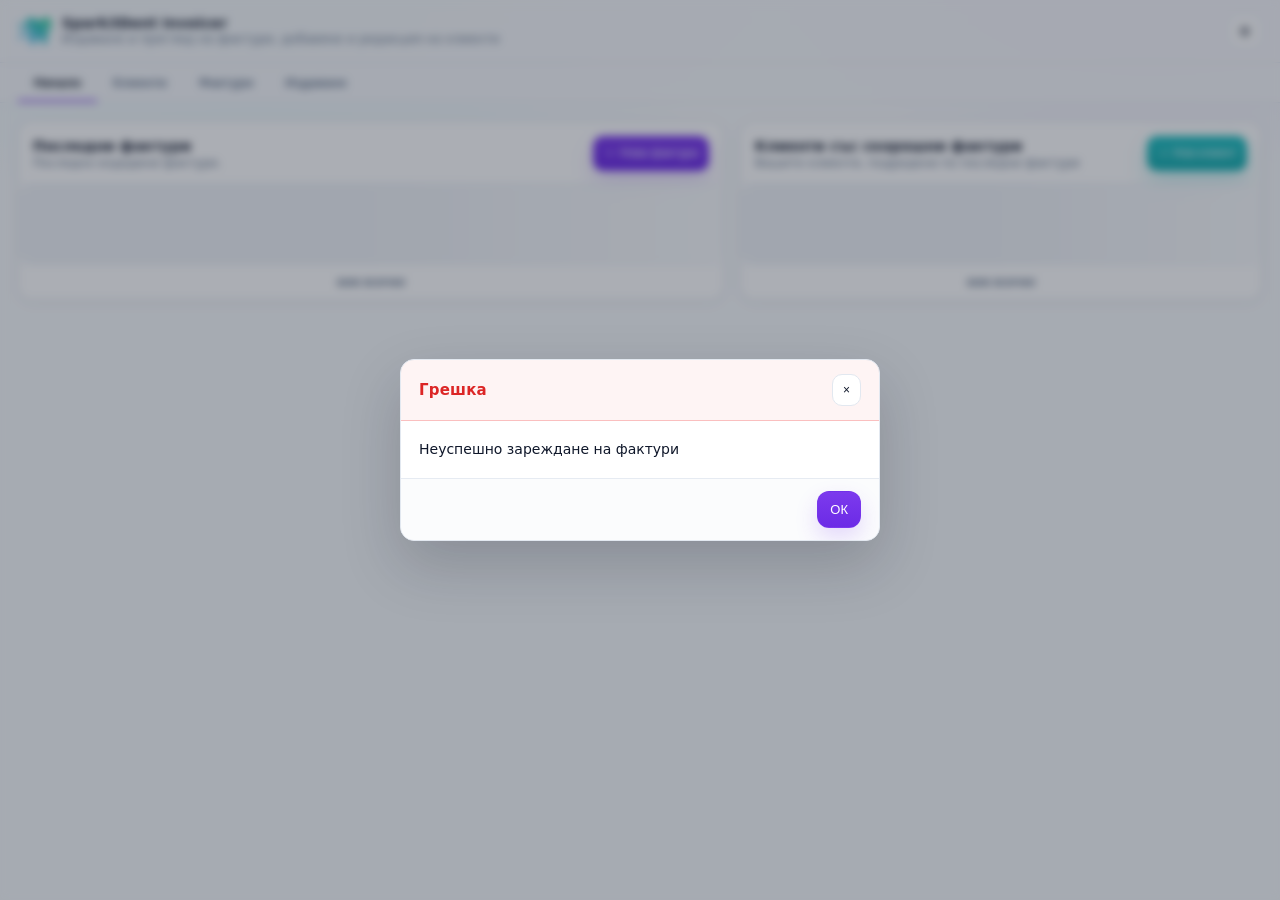
==== Web/wwwroot/index.html @ e46b8559 "Integrate order scheduler slices 1 and 2 Add real /orders scheduler list/create flow with read-only " ====
<!doctype html>
<html lang="bg">
<head>
  <meta charset="utf-8" />
  <meta name="viewport" content="width=device-width,initial-scale=1" />
  <link rel="icon" type="image/png" href="images/logo.png" />
  <title>Spark3Dent Invoicer</title>
  <style>
    :root{
      --a1:#22c1c3; /* teal */
      --a2:#7c3aed; /* violet */
      --a3:#f97316; /* orange */
      --a4:#10b981; /* green */

      --bg:#f8fafc;
      --panel:#ffffff;
      --text:#0f172a;
      --muted:#475569;
      --muted2:#64748b;
      --border:#e2e8f0;
      --shadow: 0 8px 30px rgba(15,23,42,.08);
      --shadow2: 0 2px 12px rgba(15,23,42,.06);
      --radius: 14px;
      --radius2: 12px;

      --focus: 0 0 0 4px rgba(124,58,237,.18);
      --mono: ui-monospace, SFMono-Regular, Menlo, Monaco, Consolas, "Liberation Mono", "Courier New", monospace;
      --sans: ui-sans-serif, system-ui, -apple-system, Segoe UI, Roboto, Helvetica, Arial, "Apple Color Emoji","Segoe UI Emoji";
    }

    *{ box-sizing:border-box; }
    html,body{ height:100%; }
    body{
      margin:0;
      font-family: var(--sans);
      color:var(--text);
      background: radial-gradient(1200px 600px at 20% -10%, rgba(34,193,195,.10), transparent 50%),
                  radial-gradient(900px 600px at 90% -10%, rgba(124,58,237,.10), transparent 45%),
                  var(--bg);
      background-attachment: fixed;
      background-repeat: no-repeat;
    }

    /* Layout */
    .app{
      min-height:100vh;
      display:flex;
      flex-direction:column;
    }

    .app-header{
      position: sticky;
      top: 0;
      z-index: 10;
      backdrop-filter: blur(10px);
      background: rgba(248,250,252,.85);
    }
    .topbar{
      border-bottom: 1px solid rgba(226,232,240,.8);
    }

    .topbar-inner{
      max-width: 1280px;
      margin: 0 auto;
      padding: 14px 18px;
      display:flex;
      align-items:center;
      gap:12px;
    }

    .brand{
      display:flex;
	  flex:auto;
      align-items:center;
      gap:10px;
      min-width: 220px;
      cursor: pointer;
    }
    .logo{
      width:34px;height:34px;
      border-radius: 10px;
      object-fit: contain;
    }
    .brand h1{
      margin:0;
      font-size: 14px;
      line-height: 1.2;
      letter-spacing: .2px;
    }
    .sub{
      display:block;
      font-size:12px;
      color: var(--muted2);
      font-weight: 500;
    }

    .search{
      flex:2;
      display:flex;
      align-items:center;
      gap:10px;
      padding: 10px 12px;
      border:1px solid var(--border);
      border-radius: 12px;
      background: rgba(255,255,255,.75);
      box-shadow: 0 1px 0 rgba(15,23,42,.02);
    }
    .search input{
      border:none;
      outline:none;
      flex:1;
      font-size:14px;
      background: transparent;
      color: var(--text);
    }
    .kbd{
      font-family: var(--mono);
      font-size: 11px;
      color: var(--muted);
      padding: 3px 6px;
      border:1px solid var(--border);
      border-bottom-color: rgba(226,232,240,.7);
      border-radius: 8px;
      background: white;
    }

    .actions{
      display:flex;
      gap:10px;
    }

    .container{
      max-width: 1280px;
      margin:0 auto;
      padding: 18px;
      width:100%;
    }

    /* Cards & sections */
    .grid-2{
      display:grid;
      grid-template-columns: 1.15fr .85fr;
      gap: 16px;
      align-items:start;
    }

    .card{
      background: var(--panel);
      border: 1px solid rgba(226,232,240,.85);
      border-radius: var(--radius);
      box-shadow: var(--shadow2);
      overflow:hidden;
    }

    .card-head{
      padding: 14px 14px 12px 14px;
      border-bottom: 1px solid rgba(226,232,240,.8);
      display:flex;
      align-items:center;
      justify-content:space-between;
      gap:10px;
    }

    .card-head .title{
      display:flex;
      flex-direction:column;
      gap:2px;
    }
    .card-head h2{
      margin:0;
      font-size: 14px;
      letter-spacing:.2px;
    }
    .card-head .hint{
      font-size: 12px;
      color: var(--muted2);
    }

    .card-body{ padding: 0; }
    .data-table{ border-collapse: collapse; }
    .data-table th, .data-table td{ padding: 6px 10px; text-align: left; border-bottom: 1px solid var(--border); }
    .data-table th{ font-weight: 600; color: var(--muted); font-size: 11px; text-transform: uppercase; letter-spacing: .06em; }
    .data-table .num{ text-align: right; }

    /* Buttons */
    .btn{
      display:inline-flex;
      align-items:center;
      justify-content:center;
      gap:8px;
      border:1px solid var(--border);
      background:white;
      color:var(--text);
      padding: 10px 12px;
      font-size: 13px;
      border-radius: 12px;
      cursor:pointer;
      user-select:none;
      transition: transform .06s ease, box-shadow .15s ease, background .15s ease, border-color .15s ease;
    }
    .btn:hover{ background: rgba(248,250,252,.9); }
    .btn:active{ transform: translateY(1px); }
    .btn:focus{ outline:none; box-shadow: var(--focus); border-color: rgba(124,58,237,.35); }

    .btn.primary{
      border-color: rgba(124,58,237,.35);
      background: linear-gradient(180deg, rgba(124,58,237,1), rgba(108,43,230,1));
      color:white;
      box-shadow: 0 10px 22px rgba(124,58,237,.18);
    }
    .btn.primary:hover{
      background: linear-gradient(180deg, rgba(124,58,237,.95), rgba(108,43,230,.95));
    }
    .btn.primary-teal{
      border-color: rgba(34,193,195,.35);
      background: linear-gradient(180deg, #22c1c3, #1aacae);
      color:white;
      box-shadow: 0 10px 22px rgba(34,193,195,.25);
    }
    .btn.primary-teal:hover{
      background: linear-gradient(180deg, rgba(34,193,195,.95), rgba(26,172,174,.95));
    }
    .btn.small{
      padding: 8px 10px;
      font-size: 12px;
      border-radius: 10px;
    }
    .btn.icon{
      width: 34px; height: 34px; padding:0;
      border-radius: 12px;
    }
    .btn.small.icon{
      width: 28px; height: 28px;
      border-radius: 10px;
    }

    .view-all-link{
      display:block;
      width:100%;
      padding:10px 14px;
      border:none;
      background:transparent;
      color:var(--muted2);
      font-size:12px;
      font-weight:600;
      cursor:pointer;
      text-align:center;
      transition:color .15s ease;
    }
    .view-all-link:hover{
      color:var(--text);
    }

    /* Lists */
    .list{
      display:flex;
      flex-direction:column;
      gap: 0;
    }

    .row{
      position:relative;
      display:grid;
      grid-template-columns: 70px 140px 1fr 72px minmax(90px, auto);
      gap: 12px;
      padding: 12px 14px;
      border:none;
      border-bottom: 1px solid rgba(226,232,240,.7);
      border-radius: 0;
      background: transparent;
      cursor: pointer;
      transition: background .15s ease;
    }
    .row:last-child{
      border-bottom: none;
    }
    .row:hover{
      background: rgba(248,250,252,.6);
    }
    .row.selected{
      background: rgba(124,58,237,.06);
    }

    .row-status{
      display:flex;
      align-items:center;
    }
    .meta{
      display:flex;
      flex-direction:column;
      gap:4px;
      min-width:0;
    }
    .meta .invno{
      font-family: var(--mono);
      font-weight:700;
      font-size: 12px;
      letter-spacing: .3px;
    }
    .meta .date{
      font-size: 12px;
      color: var(--muted2);
    }

    .main{
      min-width:0;
    }
    .row-download{
      display:flex;
      align-items:center;
    }
    .main .primaryline{
      font-weight: 700;
      font-size: 13px;
      white-space:nowrap;
      overflow:hidden;
      text-overflow:ellipsis;
    }
    .main .secondaryline{
      font-size: 12px;
      color: var(--muted2);
      white-space:nowrap;
      overflow:hidden;
      text-overflow:ellipsis;
      margin-top:3px;
    }

    .right{
      display:flex;
      align-items:center;
      justify-content:flex-end;
      gap: 10px;
      white-space:nowrap;
    }
    .amount{
      font-weight: 800;
      letter-spacing:.2px;
      flex-shrink:0;
    }

    .chip{
      font-size: 11px;
      font-weight: 700;
      padding: 5px 8px;
      border-radius: 999px;
      border:1px solid rgba(226,232,240,.95);
      color: var(--muted);
      background: rgba(248,250,252,.8);
      white-space: nowrap;
    }
    .chip.ok{ border-color: rgba(16,185,129,.30); background: rgba(16,185,129,.10); color: rgba(6,95,70,1); }
    .chip.fix{ border-color: rgba(249,115,22,.35); background: rgba(249,115,22,.12); color: rgba(124,45,18,1); }

    .btn:disabled, .btn.primary:disabled,
    .btn.btn-loading{
      opacity: 0.5;
      cursor: not-allowed;
      transform: none;
      filter: grayscale(0.4);
    }
    .btn.primary:disabled, .btn.primary.btn-loading{
      background: linear-gradient(180deg, rgba(124,58,237,.6), rgba(108,43,230,.6)) !important;
    }
    .spinner{ display:inline-block; width:18px; height:18px; border:2px solid rgba(255,255,255,.4); border-top-color:white; border-radius:50%; animation: spin .7s linear infinite; }
    .spinner-dark{ border-color: rgba(15,23,42,.2); border-top-color: var(--a2); }
    @keyframes spin{ to{ transform: rotate(360deg); } }
    .loading-skeleton{ min-height: 80px; background: linear-gradient(90deg, rgba(226,232,240,.5) 25%, rgba(248,250,252,.8) 50%, rgba(226,232,240,.5) 75%); background-size: 200% 100%; animation: shimmer 1.2s ease-in-out infinite; border-radius: 12px; }
    @keyframes shimmer{ 0%{ background-position: 200% 0; } 100%{ background-position: -200% 0; } }

    .date-field-wrap{
      display: flex;
      align-items: stretch;
      gap: 8px;
    }
    .date-display-cell{
      position: relative;
      flex: 1;
      min-width: 0;
    }
    .date-display{
      padding: 11px 12px;
      border-radius: 12px;
      border: 1px solid var(--border);
      background: rgba(255,255,255,.95);
      font-size: 15px;
      color: var(--text);
      line-height: 1.5;
      cursor: pointer;
    }
    .date-display-placeholder{
      color: var(--muted2);
    }
    .date-input-overlay{
      position: absolute;
      inset: 0;
      opacity: 0;
      pointer-events: none;
      font-size: 16px;
    }
    .date-edit-btn{
      padding: 0 14px;
      border-radius: 12px;
      border: 1px solid var(--border);
      background: rgba(255,255,255,.95);
      font-size: 15px;
      cursor: pointer;
      transition: border-color .15s ease, box-shadow .15s ease;
    }
    .date-edit-btn:hover{
      border-color: rgba(124,58,237,.25);
    }
    .date-field-wrap.date-picker-disabled .date-display,
    .date-field-wrap.date-picker-disabled .date-edit-btn{
      pointer-events: none;
      opacity: 0.7;
    }

    /* Clients list */
    .client-item{
      display:flex;
      align-items:flex-start;
      justify-content:space-between;
      gap: 12px;
      padding: 12px 14px;
      border:none;
      border-bottom: 1px solid rgba(226,232,240,.7);
      border-radius: 0;
      background: transparent;
      transition: background .15s ease;
    }
    .client-item:last-child{
      border-bottom: none;
    }
    .client-item:hover{
      background: rgba(248,250,252,.6);
    }
    .client-item.highlight{
      animation: client-highlight 3s ease-out forwards;
    }
    @keyframes client-highlight{
      0%{ background: rgba(124,58,237,.25); box-shadow: inset 0 0 0 2px rgba(124,58,237,.5); }
      100%{ background: transparent; box-shadow: inset 0 0 0 0 transparent; }
    }
    .client-left{
      min-width:0;
    }
    .nick-row{
      display:flex;
      align-items:center;
      gap:6px;
    }
    .nick-row .nick{
      font-weight: 800;
      font-size: 13px;
      white-space:nowrap;
      overflow:hidden;
      text-overflow:ellipsis;
    }
    .btn-icon-small{
      padding:2px 6px;
      font-size:12px;
      min-width:0;
      flex-shrink:0;
      border:none;
    }
    .btn-icon-small.btn-icon-bordered{
      border:1px solid var(--border);
    }
    .client-left .detail{
      font-size:12px;
      color: var(--muted2);
      margin-top:3px;
      white-space:nowrap;
      overflow:hidden;
      text-overflow:ellipsis;
    }
    .client-right{
      display:flex;
      flex-direction:column;
      align-items:flex-end;
      gap:8px;
      white-space:nowrap;
    }
    .client-right .last{
      font-size:12px;
      color: var(--muted2);
    }
    .client-actions{
      display:flex;
      align-items:stretch;
      gap:8px;
    }
    .client-actions .btn.small.icon{
      width:32px;
      height:32px;
      padding:0;
      flex-shrink:0;
    }

    /* Editor */
    .hidden{ display:none !important; }

    .editor{
      display:grid;
      grid-template-columns: 420px 1fr;
      gap: 16px;
      align-items:start;
    }

    .panel{
      background: var(--panel);
      border:1px solid var(--border);
      border-radius: var(--radius);
      box-shadow: var(--shadow);
      overflow:hidden;
    }
    .panel-head{
      padding: 14px;
      border-bottom: 1px solid rgba(226,232,240,.8);
      display:flex;
      align-items:center;
      justify-content:space-between;
      gap: 10px;
    }
    .panel-head .mode{
      display:flex;
      flex-direction:column;
      gap:2px;
    }
    .panel-head .mode .big{
      font-size: 14px;
      font-weight: 900;
      letter-spacing: .2px;
    }
    .panel-head .mode .small{
      font-size: 12px;
      color: var(--muted2);
    }

    .legacy-banner{
      margin: 14px 14px 12px;
      padding: 10px 14px;
      border-radius: 10px;
      background: rgba(100,116,139,.12);
      border: 1px solid rgba(100,116,139,.25);
      color: var(--muted);
      font-size: 13px;
      display: flex;
      align-items: center;
      gap: 10px;
    }
    .legacy-banner.hidden{ display: none; }
    .legacy-banner-icon{ font-size: 18px; opacity: .9; }

    .form{
      padding: 14px;
      display:flex;
      flex-direction:column;
      gap: 12px;
    }
    .field{
      display:flex;
      flex-direction:column;
      gap:6px;
    }
    label{
      font-size: 12px;
      color: var(--muted);
      font-weight: 700;
      letter-spacing: .2px;
    }
    .input{
      width:100%;
      padding: 11px 12px;
      border-radius: 12px;
      border:1px solid var(--border);
      background: rgba(255,255,255,.95);
      font-size: 14px;
      outline:none;
      transition: box-shadow .15s ease, border-color .15s ease;
    }
    .input:focus{
      box-shadow: var(--focus);
      border-color: rgba(124,58,237,.35);
    }
    .input.input-readonly{
      background: rgba(248,250,252,.9);
      color: var(--muted2);
      cursor: not-allowed;
    }
    .readonly{
      display:flex;
      gap:10px;
      align-items:center;
    }
    .readonly .pill{
      flex:1;
      padding: 11px 12px;
      border-radius: 12px;
      border:1px dashed rgba(226,232,240,1);
      background: rgba(248,250,252,.8);
      color: var(--text);
      font-size: 13px;
      white-space:nowrap;
      overflow:hidden;
      text-overflow:ellipsis;
      cursor: pointer;
      transition: border-color .15s ease, background .15s ease;
    }
    .readonly .pill:hover{
      border-color: rgba(124,58,237,.3);
      background: rgba(124,58,237,.06);
    }

    .sticky-footer{
      position: sticky;
      bottom: 0;
      padding: 12px 14px;
      border-top: 1px solid rgba(226,232,240,.8);
      background: linear-gradient(180deg, rgba(255,255,255,.85), rgba(255,255,255,1));
      display:flex;
      gap: 10px;
      justify-content:space-between;
    }

    /* Preview */
    .preview-wrap{
      display:flex;
      flex-direction:column;
      gap: 10px;
      min-width:0;
    }

    .tabs{
      display:flex;
      gap:8px;
    }
    .tab{
      border:none;
      background: transparent;
      padding: 8px 10px;
      border-radius: 12px;
      font-weight: 800;
      font-size: 12px;
      color: var(--muted);
      cursor:pointer;
    }
    .tab.active{
      background: white;
      color: var(--text);
      box-shadow: 0 6px 16px rgba(15,23,42,.08);
      border: 1px solid rgba(226,232,240,.9);
    }

    .preview-panel{
      background: var(--panel);
      border:1px solid var(--border);
      border-radius: var(--radius);
      box-shadow: var(--shadow);
      overflow:hidden;
      min-height: 1123px; /* A4 height at 96dpi (297mm) */
      display:flex;
      flex-direction:column;
      min-width:0;
    }
    .preview-head{
      padding: 12px 14px;
      border-bottom: 1px solid rgba(226,232,240,.8);
      display:flex;
      justify-content:space-between;
      align-items:center;
      gap: 10px;
    }
    .preview-head .left{
      display:flex;
      flex-direction:column;
      gap:2px;
      min-width:0;
    }
    .preview-head .left .t{
      font-weight: 900;
      font-size: 13px;
    }
    .preview-head .left .s{
      font-size: 12px;
      color: var(--muted2);
      white-space:nowrap;
      overflow:hidden;
      text-overflow:ellipsis;
    }
    .preview-body{
      padding: 14px;
      overflow: auto;
      flex: 1;
      background: linear-gradient(180deg, rgba(248,250,252,.4), rgba(248,250,252,0));
    }
    .preview-panel.preview-scaled .preview-body{
      overflow: hidden;
    }

    #previewFrameWrapper{
      overflow: hidden;
      margin: 0 auto;
      position: relative;
    }
    #previewFrame{
      border: none;
      transform-origin: top left;
      position: absolute;
      top: 0;
      left: 0;
    }

    .muted{ color: var(--muted2); }

    .toast{
      position: fixed;
      left: 50%;
      bottom: 18px;
      transform: translateX(-50%);
      background: rgba(15,23,42,.92);
      color:white;
      padding: 10px 12px;
      border-radius: 14px;
      font-size: 13px;
      box-shadow: 0 18px 40px rgba(15,23,42,.25);
      opacity:0;
      pointer-events:none;
      transition: opacity .2s ease, transform .2s ease;
    }
    .toast.show{
      opacity:1;
      transform: translateX(-50%) translateY(-4px);
    }

    /* Modal overlay */
    .modal-overlay{
      position: fixed;
      inset: 0;
      z-index: 100;
      background: rgba(15,23,42,.35);
      backdrop-filter: blur(4px);
      display: flex;
      align-items: center;
      justify-content: center;
      padding: 20px;
      opacity: 0;
      pointer-events: none;
      transition: opacity .2s ease;
    }
    .modal-overlay.show{
      opacity: 1;
      pointer-events: auto;
    }
    .modal{
      background: var(--panel);
      border: 1px solid var(--border);
      border-radius: var(--radius);
      box-shadow: 0 24px 60px rgba(15,23,42,.2);
      max-width: 480px;
      width: 100%;
      max-height: 90vh;
      overflow: hidden;
      display: flex;
      flex-direction: column;
      transform: scale(.96);
      transition: transform .2s ease;
    }
    .modal-overlay.show .modal{
      transform: scale(1);
    }
    .modal-head{
      padding: 14px 18px;
      border-bottom: 1px solid rgba(226,232,240,.8);
      display: flex;
      align-items: center;
      justify-content: space-between;
      gap: 10px;
    }
    .modal-head h3{
      margin: 0;
      font-size: 15px;
      font-weight: 900;
      letter-spacing: .2px;
    }
    .modal-body{
      padding: 18px;
      overflow-y: auto;
      flex: 1;
    }
    .modal-footer{
      padding: 12px 18px;
      border-top: 1px solid rgba(226,232,240,.8);
      display: flex;
      gap: 10px;
      justify-content: flex-end;
      background: rgba(248,250,252,.5);
    }

    .modal-error .modal-head{ border-bottom-color: rgba(239,68,68,.3); background: rgba(239,68,68,.06); }
    .modal-error .modal-head h3{ color: #dc2626; }

    .loading-overlay{
      position: fixed;
      inset: 0;
      z-index: 200;
      background: rgba(15,23,42,.4);
      backdrop-filter: blur(6px);
      display: flex;
      flex-direction: column;
      align-items: center;
      justify-content: center;
      gap: 16px;
      opacity: 0;
      pointer-events: none;
      transition: opacity .2s ease;
    }
    .loading-overlay.show{
      opacity: 1;
      pointer-events: auto;
    }
    .loading-overlay .spinner-large{
      width: 48px;
      height: 48px;
      border: 3px solid rgba(255,255,255,.25);
      border-top-color: white;
      border-radius: 50%;
      animation: spin .8s linear infinite;
    }
    .loading-overlay .loading-text{
      color: white;
      font-size: 14px;
      font-weight: 700;
      text-shadow: 0 1px 2px rgba(0,0,0,.3);
    }

    .picker-item{
      display: flex;
      flex-direction: column;
      gap: 2px;
      padding: 12px 14px;
      border: 1px solid rgba(226,232,240,.9);
      border-radius: 12px;
      background: rgba(255,255,255,.9);
      cursor: pointer;
      transition: border-color .15s ease, box-shadow .15s ease, background .15s ease;
    }
    .picker-item:hover{
      border-color: rgba(124,58,237,.25);
      box-shadow: 0 6px 16px rgba(15,23,42,.06);
      background: white;
    }
    .picker-item.selected{
      border-color: rgba(124,58,237,.4);
      background: rgba(124,58,237,.06);
      box-shadow: 0 6px 16px rgba(124,58,237,.1);
    }
    .picker-item .nick{
      font-weight: 800;
      font-size: 13px;
    }
    .picker-item .detail{
      font-size: 12px;
      color: var(--muted2);
    }

    /* Nav tabs */
    .nav-tabs{
      border-bottom: 1px solid rgba(226,232,240,.8);
      padding: 0 18px;
    }
    .nav-tabs-inner{
      max-width: 1280px;
      margin: 0 auto;
      display: flex;
      gap: 0;
    }
    .nav-tab{
      padding: 12px 16px;
      border: none;
      background: transparent;
      font-size: 13px;
      font-weight: 700;
      color: var(--muted2);
      cursor: pointer;
      position: relative;
      transition: color .15s ease;
    }
    .nav-tab:hover{
      color: var(--text);
    }
    .nav-tab.active{
      color: var(--text);
    }
    .nav-tab.active::after{
      content: "";
      position: absolute;
      left: 0;
      right: 0;
      bottom: 0;
      height: 2px;
      background: var(--a2);
    }

    /* Settings dropdown */
    .settings-dropdown-wrap{
      position: relative;
    }
    .settings-dropdown-menu{
      position: absolute;
      top: 100%;
      right: 0;
      margin-top: 6px;
      min-width: 220px;
      background: var(--panel);
      border: 1px solid var(--border);
      border-radius: var(--radius2);
      box-shadow: var(--shadow);
      padding: 6px 0;
      opacity: 0;
      pointer-events: none;
      transform: translateY(-4px);
      transition: opacity .15s ease, transform .15s ease;
      z-index: 50;
    }
    .settings-dropdown-wrap.open .settings-dropdown-menu{
      opacity: 1;
      pointer-events: auto;
      transform: translateY(0);
    }
    .settings-dropdown-item{
      display: flex;
      align-items: center;
      gap: 10px;
      width: 100%;
      padding: 10px 14px;
      border: none;
      background: transparent;
      font-size: 13px;
      font-weight: 600;
      color: var(--text);
      text-align: left;
      cursor: pointer;
      transition: background .15s ease;
    }
    .settings-dropdown-item:hover:not(:disabled){
      background: rgba(124,58,237,.08);
    }
    .settings-dropdown-item:disabled{
      opacity: 0.5;
      cursor: not-allowed;
    }
    .settings-dropdown-item .icon{ font-size: 16px; }

    /* Import modal steps */
    .import-step{ display: none; }
    .import-step.active{ display: block; }
    .import-file-list{
      max-height: 180px;
      overflow-y: auto;
      border: 1px solid var(--border);
      border-radius: var(--radius2);
      background: rgba(248,250,252,.5);
    }
    .import-file-row{
      display: flex;
      align-items: center;
      justify-content: space-between;
      gap: 10px;
      padding: 8px 12px;
      border-bottom: 1px solid var(--border);
      font-size: 13px;
    }
    .import-file-row:last-child{ border-bottom: none; }
    .import-file-row.error .file-name{ color: #dc2626; }
    .import-file-row .file-status{ font-size: 11px; color: var(--muted2); }
    .import-nickname-row{
      display: grid;
      grid-template-columns: 1fr auto;
      gap: 10px;
      align-items: center;
      padding: 10px 0;
      border-bottom: 1px solid var(--border);
    }
    .import-nickname-row:last-child{ border-bottom: none; }
    .import-nickname-row label{ font-size: 12px; margin: 0; }
    .import-summary-table{
      width: 100%;
      border-collapse: collapse;
      font-size: 13px;
    }
    .import-summary-table th, .import-summary-table td{
      padding: 8px 10px;
      text-align: left;
      border-bottom: 1px solid var(--border);
    }
    .import-summary-table th{ font-weight: 600; color: var(--muted); font-size: 11px; text-transform: uppercase; }
    .import-modal-error{
      display: none;
      padding: 12px 14px;
      margin-bottom: 12px;
      border-radius: var(--radius2);
      background: rgba(239,68,68,.1);
      border: 1px solid rgba(239,68,68,.3);
      color: #dc2626;
      font-size: 13px;
      line-height: 1.4;
    }
    .import-modal-error.show{ display: block; }

    /* Responsive */
    @media (max-width: 1100px){
      .grid-2{ grid-template-columns: 1fr; }
      .editor{ grid-template-columns: 1fr; }
      .brand{ min-width: 160px; }
      .row{ grid-template-columns: 70px 120px 1fr 64px minmax(90px, auto); }
    }

    @media (max-width: 600px){
      .container{ padding: 12px; }
      .row{
        grid-template-columns: 46px minmax(78px, 1fr) auto auto;
        grid-template-areas: "status meta download amount";
        gap: 6px 8px;
        padding: 10px 12px;
        align-items: start;
      }
      .row-status{ grid-area: status; align-items: flex-start; }
      .meta{ grid-area: meta; }
      .main{ display: none; }
      .row-download{ grid-area: download; justify-content: flex-end; }
      .right{ grid-area: amount; align-items: flex-start; }
      .amount{ font-size: 13px; }
      .chip{ font-size: 10px; padding: 4px 7px; }
      .row-download .btn{ padding: 6px 8px; font-size: 11px; }
    }
  </style>
</head>
<body>
  <div class="app">
    <header class="app-header">
    <div class="topbar">
      <div class="topbar-inner">
        <div class="brand" id="btnBrand" role="button" tabindex="0" title="Обратно към начало">
          <img src="images/logo.png" alt="" class="logo" aria-hidden="true" />
          <div>
            <h1>Spark3Dent Invoicer <span class="sub">Издаване и преглед на фактури, добавяне и редакция на клиенти</span></h1>
          </div>
        </div>
        <div class="actions">
          <div class="settings-dropdown-wrap" id="settingsDropdownWrap">
            <button class="btn icon" id="btnTopSettings" title="Настройки" aria-haspopup="true" aria-expanded="false">&#9881;</button>
            <div class="settings-dropdown-menu" id="settingsDropdownMenu" role="menu">
              <a href="/orders" class="settings-dropdown-item" role="menuitem">
                <span class="icon">&#128197;</span>
                <span>Поръчки / график</span>
              </a>
              <a href="/licenses" class="settings-dropdown-item" role="menuitem">
                <span class="icon">&#128214;</span>
                <span>Лицензи</span>
              </a>
              <button type="button" class="settings-dropdown-item" id="btnImportLegacy" role="menuitem">
                <span class="icon">&#128196;</span>
                <span>Импорт на legacy фактури (PDF)</span>
              </button>
            </div>
          </div>
          <input type="file" id="importFileInput" multiple accept=".pdf,application/pdf" style="display:none;" />
        </div>
      </div>
    </div>

    <div class="nav-tabs">
      <div class="nav-tabs-inner">
        <button class="nav-tab active" data-nav="dashboard">Начало</button>
        <button class="nav-tab" data-nav="allClients">Клиенти</button>
        <button class="nav-tab" data-nav="allInvoices">Фактури</button>
        <button class="nav-tab" data-nav="editor">Издаване</button>
      </div>
    </div>
    </header>

    <div class="container">
      <div id="viewDashboard">
        <div class="grid-2">
          <div class="card">
            <div class="card-head">
              <div class="title">
                <h2>Последни фактури</h2>
                <div class="hint">Последно издадени фактури.</div>
              </div>
              <button class="btn small primary" id="btnNewFromInvoices">&#65291; Нова фактура</button>
            </div>
            <div class="card-body">
              <div id="invoiceList" class="list"><div class="loading-skeleton" id="invoiceListLoading"></div></div>
              <div style="border-top:1px solid rgba(226,232,240,.7);">
                <button class="view-all-link" type="button" id="btnViewAllInvoices">виж всички</button>
              </div>
            </div>
          </div>

          <div class="card">
            <div class="card-head">
              <div class="title">
                <h2>Клиенти със скорошни фактури</h2>
                <div class="hint">Вашите клиенти, подредени по последни фактури</div>
              </div>
              <button class="btn small primary-teal" id="btnNewClient">&#65291; Нов клиент</button>
            </div>
            <div class="card-body">
              <div id="clientList" class="list"><div class="loading-skeleton" id="clientListLoading"></div></div>
              <div style="border-top:1px solid rgba(226,232,240,.7);">
                <button class="view-all-link" type="button" id="btnViewAllClients">виж всички</button>
              </div>
            </div>
          </div>
        </div>
      </div>

      <div id="viewAllInvoices" class="hidden">
        <div class="card" style="max-width:100%;">
          <div class="card-head">
            <div class="title">
              <h2>Всички фактури</h2>
              <div class="hint">Последно издадени фактури.</div>
            </div>
            <div style="display:flex; gap:8px; align-items:center;">
              <button class="btn" id="btnBackFromAllInvoices">Назад</button>
              <button class="btn small primary" id="btnNewFromAllInvoices">&#65291; Нова фактура</button>
            </div>
          </div>
          <div class="card-body">
            <div id="invoiceListAll" class="list"></div>
          </div>
        </div>
      </div>

      <div id="viewAllClients" class="hidden">
        <div class="card" style="max-width:100%;">
          <div class="card-head">
            <div class="title">
              <h2>Всички клиенти</h2>
              <div class="hint">Вашите клиенти</div>
            </div>
            <div style="display:flex; gap:8px; align-items:center;">
              <button class="btn" id="btnBackFromAllClients">Назад</button>
              <button class="btn small primary-teal" id="btnNewClientFromAll">&#65291; Нов клиент</button>
            </div>
          </div>
          <div class="card-body">
            <div id="clientListAll" class="list"></div>
          </div>
        </div>
      </div>

      <div id="viewEditor" class="hidden">
        <div class="editor">
          <div class="panel">
            <div class="panel-head">
              <div class="mode">
                <div class="big" id="editorTitle">Издаване на фактура</div>
                <div class="small" id="editorSubtitle">Прегледът се обновява докато пишете</div>
              </div>
              <span class="chip" id="modeChip">ИЗДАВАНЕ</span>
            </div>

            <div class="legacy-banner hidden" id="legacyBanner" role="status">
              <span class="legacy-banner-icon">&#8505;</span>
              <span>Импортирани фактури не могат да се редактират. Данните са само за преглед.</span>
            </div>

            <div class="form">
              <div class="field">
                <label>Клиент</label>
                <div class="readonly">
                  <div class="pill" id="clientPill">&#8212;</div>
                  <button class="btn small" id="btnChangeClient" title="Избери клиент">Промяна</button>
                </div>
              </div>

              <div class="field" id="fieldInvoiceNumber">
                <label>Номер на фактура (преглед/коригиране)</label>
                <input class="input" id="inputNumber" placeholder="напр. 000123" />
              </div>

              <div class="field">
                <label>Сума (&#8364;)</label>
                <input class="input" id="inputAmount" placeholder="123.45" inputmode="decimal" />
              </div>

              <div class="field">
                <label for="inputDate">Дата</label>
                <div class="date-field-wrap" id="dateFieldWrap">
                  <div class="date-display-cell">
                    <div id="dateDisplay" class="date-display" aria-live="polite"></div>
                    <input class="date-input-overlay" id="inputDate" type="date" title="Кликнете за избор на дата" />
                  </div>
                  <button class="date-edit-btn" id="btnEditDate" type="button" title="Промяна на дата">&#9998;</button>
                </div>
              </div>

              <div class="field">
                <span class="chip ok" id="previewStatus">Преглед: готов</span>
              </div>
            </div>

            <div class="sticky-footer">
              <button class="btn" id="btnCancel">Назад</button>
              <button class="btn primary" id="btnIssue">Издай</button>
            </div>
          </div>

          <div class="preview-wrap">
            <div class="preview-panel">
              <div class="preview-head">
                <div class="left">
                  <div class="t">Преглед на фактура</div>
                  <div class="s" id="previewCaption">&#8212;</div>
                </div>
                <div style="display:flex; align-items:center; gap:12px;">
                  <button class="btn small" id="btnDownloadPdf" style="display:none;" title="Изтегли PDF">Изтегли PDF</button>
                  <div class="tabs" role="tablist" aria-label="Табове за преглед">
                    <button class="tab active" data-tab="preview" id="tabPreviewBtn">Преглед</button>
                    <button class="tab" data-tab="details">Детайли</button>
                  </div>
                </div>
              </div>

              <div class="preview-body">
                <div id="tab_preview"></div>
                <div id="tab_details" class="hidden"></div>
              </div>
            </div>
          </div>
        </div>
      </div>

    </div>

    <div class="toast" id="toast"></div>

    <div class="modal-overlay" id="modalNewClient" aria-hidden="true">
      <div class="modal" role="dialog" aria-labelledby="modalNewClientTitle" aria-modal="true">
        <div class="modal-head">
          <h3 id="modalNewClientTitle">Нов клиент</h3>
          <button class="btn small" type="button" id="modalNewClientClose" aria-label="Затвори">&#215;</button>
        </div>
        <div class="modal-body">
          <div class="form">
            <div class="field">
              <label>Псевдоним</label>
              <input class="input" id="clientNickname" placeholder="напр. acme" />
            </div>
            <div class="field">
              <label>Име на фирма</label>
              <input class="input" id="clientName" placeholder="напр. ACME Consulting ООД" />
            </div>
            <div class="field">
              <label>МОЛ</label>
              <input class="input" id="clientRep" placeholder="напр. Иван Иванов" />
            </div>
            <div class="field">
              <label>ЕИК по Булстат</label>
              <input class="input" id="clientCompanyId" placeholder="напр. BG123456789" />
            </div>
            <div class="field">
              <label>ДДС номер (по избор)</label>
              <input class="input" id="clientVatId" placeholder="напр. BG123456789" />
            </div>
            <div class="field">
              <label>Адрес</label>
              <input class="input" id="clientAddress" placeholder="напр. ул. Примерна 1" />
            </div>
            <div class="field" style="display:grid; grid-template-columns: 1fr 1fr; gap:12px;">
              <div>
                <label>Град</label>
                <input class="input" id="clientCity" placeholder="напр. София" />
              </div>
              <div>
                <label>Пощенски код</label>
                <input class="input" id="clientPostal" placeholder="напр. 1000" />
              </div>
            </div>
            <div class="field">
              <label>Държава</label>
              <input class="input" id="clientCountry" placeholder="напр. България" />
            </div>
          </div>
        </div>
        <div class="modal-footer">
          <button class="btn" id="modalNewClientCancel">Отказ</button>
          <button class="btn primary" id="modalNewClientSave">Запази</button>
        </div>
      </div>
    </div>

    <div class="modal-overlay" id="modalClientPicker" aria-hidden="true">
      <div class="modal" role="dialog" aria-labelledby="modalClientPickerTitle" aria-modal="true">
        <div class="modal-head">
          <h3 id="modalClientPickerTitle">Избери клиент</h3>
          <button class="btn small" type="button" id="modalClientPickerClose" aria-label="Затвори">&#215;</button>
        </div>
        <div class="modal-body">
          <div class="list" id="clientPickerList"></div>
        </div>
      </div>
    </div>

    <div class="modal-overlay" id="modalConfirmSave" aria-hidden="true">
      <div class="modal" role="dialog" aria-labelledby="modalConfirmSaveTitle" aria-modal="true">
        <div class="modal-head">
          <h3 id="modalConfirmSaveTitle">Потвърди</h3>
          <button class="btn small" type="button" id="modalConfirmSaveClose" aria-label="Затвори">&#215;</button>
        </div>
        <div class="modal-body">
          <p id="modalConfirmSaveText" style="margin:0; font-size:14px; line-height:1.5;"></p>
          <p style="margin:12px 0 0 0; font-weight:700;">Сигурни ли сте?</p>
        </div>
        <div class="modal-footer">
          <button class="btn" id="modalConfirmSaveNo">Не</button>
          <button class="btn primary" id="modalConfirmSaveYes">Да</button>
        </div>
      </div>
    </div>

    <div class="modal-overlay" id="modalError" aria-hidden="true">
      <div class="modal modal-error" role="dialog" aria-labelledby="modalErrorTitle" aria-modal="true">
        <div class="modal-head">
          <h3 id="modalErrorTitle">Грешка</h3>
          <button class="btn small" type="button" id="modalErrorClose" aria-label="Затвори">&#215;</button>
        </div>
        <div class="modal-body">
          <p id="modalErrorText" style="margin:0; font-size:14px; line-height:1.5;"></p>
        </div>
        <div class="modal-footer">
          <button class="btn primary" id="modalErrorOk">ОК</button>
        </div>
      </div>
    </div>

    <div class="loading-overlay" id="loadingOverlay" aria-hidden="true">
      <div class="spinner-large"></div>
      <span class="loading-text" id="loadingOverlayText">Запазване...</span>
    </div>

    <div class="modal-overlay" id="modalImport" aria-hidden="true">
      <div class="modal" role="dialog" aria-labelledby="modalImportTitle" aria-modal="true" style="max-width:520px;">
        <div class="modal-head">
          <h3 id="modalImportTitle">Импорт на legacy фактури</h3>
          <button class="btn small" type="button" id="modalImportClose" aria-label="Затвори">&#215;</button>
        </div>
        <div class="modal-body">
          <div id="importModalError" class="import-modal-error" role="alert"></div>
          <div id="importStep1" class="import-step active">
            <p class="muted" style="margin:0 0 12px;">Изберете PDF файлове за импорт. Ще бъдат анализирани и импортирани като legacy фактури.</p>
            <button class="btn primary" type="button" id="btnImportSelectFiles">&#128196; Избери PDF файлове</button>
            <div id="importSelectedFiles" class="import-file-list" style="margin-top:12px; display:none;"></div>
          </div>
          <div id="importStep2" class="import-step">
            <p class="muted" style="margin:0 0 12px;">Анализиране на файловете...</p>
            <div class="loading-skeleton" style="min-height:80px;"></div>
          </div>
          <div id="importStep3" class="import-step">
            <p class="muted" style="margin:0 0 12px;">Свържете неразпознатите фирми с псевдоним на клиент. Останалите вече са намерени в базата.</p>
            <div id="importUnresolvedList"></div>
          </div>
          <div id="importStep4" class="import-step">
            <p class="muted" style="margin:0 0 12px;">Резултат от импорта:</p>
            <table class="import-summary-table" id="importSummaryTable">
              <thead><tr><th>Файл</th><th>Статус</th><th>Съобщение</th></tr></thead>
              <tbody id="importSummaryBody"></tbody>
            </table>
            <p id="importSummaryStats" style="margin:12px 0 0; font-weight:700;"></p>
          </div>
        </div>
        <div class="modal-footer" id="modalImportFooter">
          <button class="btn" type="button" id="btnImportCancel">Отказ</button>
          <button class="btn primary" type="button" id="btnImportAnalyze" disabled>Анализирай</button>
          <button class="btn primary" type="button" id="btnImportCommit" style="display:none;" disabled>Импортирай</button>
          <button class="btn primary" type="button" id="btnImportDone" style="display:none;">Готово</button>
        </div>
      </div>
    </div>
  </div>

  <script>
    // ---- State (loaded from API) ----
    let clients = [];
    let latestClients = [];
    let invoices = [];
    let selectedInvoiceNumber = null;
    let editorMode = "issue";
    let selectedClientNickname = null;
    let correctingInvoiceNumber = null;

    const $ = (sel) => document.querySelector(sel);
    const $$ = (sel) => Array.from(document.querySelectorAll(sel));

    function escapeHtmlAttr(s){
      if(!s) return "";
      return String(s)
        .replace(/&/g, "&amp;")
        .replace(/"/g, "&quot;")
        .replace(/</g, "&lt;")
        .replace(/>/g, "&gt;");
    }
    function escapeHtml(s){ return escapeHtmlAttr(s); }

    function centsToFormatted(cents){
      const sign = cents < 0 ? "-" : "";
      const abs = Math.abs(cents);
      const whole = Math.floor(abs / 100);
      const rem = abs % 100;
      return `${sign}${whole}.${String(rem).padStart(2,'0')}`;
    }
    function formatAmount(cents, currency){
      const formatted = centsToFormatted(cents ?? 0);
      return currency === "Eur" ? `€ ${formatted}` : `${formatted} лв.`;
    }

    function formatDateISO(iso){
      if(!iso) return "";
      const [y,m,d] = iso.split("-");
      return `${d}.${m}.${y}`;
    }
    function formatDateBulgarianWithWeekday(iso){
      if(!iso) return "";
      const [y,m,d] = iso.split("-");
      const date = new Date(parseInt(y,10), parseInt(m,10)-1, parseInt(d,10));
      const weekday = new Intl.DateTimeFormat("bg-BG", { weekday: "long" }).format(date);
      const dateStr = new Intl.DateTimeFormat("bg-BG", { day: "2-digit", month: "2-digit", year: "numeric" }).format(date);
      const cap = (s) => s.charAt(0).toUpperCase() + s.slice(1);
      return `${cap(weekday)}, ${dateStr}`;
    }
    function updateDateDisplay(){
      const iso = $("#inputDate").value;
      const el = $("#dateDisplay");
      if(iso){
        el.textContent = formatDateBulgarianWithWeekday(iso);
        el.classList.remove("date-display-placeholder");
      } else {
        el.textContent = "Изберете дата";
        el.classList.add("date-display-placeholder");
      }
    }
    function toast(msg){
      const t = $("#toast");
      t.textContent = msg;
      t.classList.add("show");
      setTimeout(()=> t.classList.remove("show"), 2500);
    }

    function showErrorPopup(msg){
      $("#modalErrorText").textContent = msg || "Възникна грешка.";
      $("#modalError").classList.add("show");
      $("#modalError").setAttribute("aria-hidden", "false");
    }
    function closeErrorPopup(){
      $("#modalError").classList.remove("show");
      $("#modalError").setAttribute("aria-hidden", "true");
    }

    function showLoadingOverlay(text){
      $("#loadingOverlayText").textContent = text || "Запазване...";
      $("#loadingOverlay").classList.add("show");
      $("#loadingOverlay").setAttribute("aria-hidden", "false");
    }
    function hideLoadingOverlay(){
      $("#loadingOverlay").classList.remove("show");
      $("#loadingOverlay").setAttribute("aria-hidden", "true");
    }

    function debounce(fn, ms){
      let h = null;
      return (...args) => {
        clearTimeout(h);
        h = setTimeout(()=> fn(...args), ms);
      };
    }

    // ---- API ----
    function mapClient(c){
      return {
        nickname: c.nickname,
        name: c.name,
        rep: c.representativeName,
        companyId: c.companyIdentifier,
        vatId: c.vatIdentifier || null,
        address: c.address,
        city: c.city,
        postal: c.postalCode,
        country: c.country
      };
    }
    let allClientsLoaded = false;
    let allInvoicesLoaded = false;
    let dataNeedsRefresh = false;

    async function refreshViewData(view){
      if(view === "dashboard"){
        await Promise.all([loadLatestClients(), loadInvoices()]);
      }else if(view === "allClients"){
        allClientsLoaded = false;
        await loadAllClientsAsync();
      }else if(view === "allInvoices"){
        allInvoicesLoaded = false;
        await loadAllInvoicesAsync();
      }
    }

    async function loadLatestClients(){
      const r = await fetch("/api/invoicing/clients/latest?limit=5");
      if(!r.ok){ const data = await r.json().catch(()=>({})); showErrorPopup(data.error || "Неуспешно зареждане на клиенти"); return; }
      const data = await r.json();
      latestClients = (data.items || []).map(mapClient);
      refreshLists();
    }

    async function loadInvoices(){
      const r = await fetch("/api/invoicing/invoices?limit=100");
      if(!r.ok){ const data = await r.json().catch(()=>({})); showErrorPopup(data.error || "Неуспешно зареждане на фактури"); return; }
      const data = await r.json();
      invoices = (data.items || []).map(inv => ({
        number: inv.number,
        date: inv.date,
        client: inv.clientNickname || "",
        buyer: inv.buyerName || "",
        cents: inv.totalCents,
        currency: inv.currency || "Bgn",
        status: inv.status,
        isLegacy: inv.isLegacy ?? false
      }));
      allInvoicesLoaded = false;
      refreshLists();
    }

    async function loadAllClientsAsync(){
      if(allClientsLoaded) return;
      const root = $("#clientListAll");
      root.innerHTML = `<div class="loading-skeleton" style="min-height:120px;"></div>`;
      const PAGE = 100;
      let cursor = null;
      clients = [];
      try {
        for(;;){
          const url = cursor ? `/api/invoicing/clients?limit=${PAGE}&startAfter=${encodeURIComponent(cursor)}` : `/api/invoicing/clients?limit=${PAGE}`;
          const r = await fetch(url);
          if(!r.ok){ const data = await r.json().catch(()=>({})); showErrorPopup(data.error || "Неуспешно зареждане на клиенти"); return; }
          const data = await r.json();
          const items = (data.items || []).map(mapClient);
          clients = clients.concat(items);
          cursor = data.nextStartAfter || null;
          if(!cursor || items.length === 0) break;
        }
        allClientsLoaded = true;
      }finally{
        renderClients(applyClientSearch(clients), root);
      }
    }

    async function loadAllInvoicesAsync(){
      if(allInvoicesLoaded) return;
      const root = $("#invoiceListAll");
      root.innerHTML = `<div class="loading-skeleton" style="min-height:120px;"></div>`;
      const PAGE = 100;
      let cursor = null;
      invoices = [];
      try {
        for(;;){
          const url = cursor ? `/api/invoicing/invoices?limit=${PAGE}&startAfter=${encodeURIComponent(cursor)}` : `/api/invoicing/invoices?limit=${PAGE}`;
          const r = await fetch(url);
          if(!r.ok){ const data = await r.json().catch(()=>({})); showErrorPopup(data.error || "Неуспешно зареждане на фактури"); return; }
          const data = await r.json();
          const items = (data.items || []).map(inv => ({
            number: inv.number,
            date: inv.date,
            client: inv.clientNickname || "",
            buyer: inv.buyerName || "",
            cents: inv.totalCents,
            currency: inv.currency || "Bgn",
            status: inv.status,
            isLegacy: inv.isLegacy ?? false
          }));
          invoices = invoices.concat(items);
          cursor = data.nextStartAfter || null;
          if(!cursor || items.length === 0) break;
        }
        allInvoicesLoaded = true;
      }finally{
        renderInvoices(applySearch(invoices), root);
      }
    }

    function refreshLists(){
      const invoiceSearch = applySearch(invoices);
      const clientSearch = applyClientSearch(latestClients);
      renderInvoices(invoiceSearch.slice(0, 6));
      renderInvoices(invoiceSearch, $("#invoiceListAll"));
      renderClients(clientSearch.slice(0, 6), $("#clientList"));
      renderClients(applyClientSearch(clients), $("#clientListAll"));
    }

    async function setView(view){
      if(view === "dashboard"){
        await refreshViewData("dashboard");
      }else if(dataNeedsRefresh){
        await refreshViewData(view);
        dataNeedsRefresh = false;
      }
      const dash = $("#viewDashboard");
      const allInv = $("#viewAllInvoices");
      const allCli = $("#viewAllClients");
      const ed = $("#viewEditor");
      dash.classList.toggle("hidden", view !== "dashboard");
      allInv.classList.toggle("hidden", view !== "allInvoices");
      allCli.classList.toggle("hidden", view !== "allClients");
      ed.classList.toggle("hidden", view !== "editor");
      if(view === "allInvoices") renderInvoices(applySearch(invoices), $("#invoiceListAll"));
      if(view === "allClients") renderClients(applyClientSearch(clients), $("#clientListAll"));
      updateNavTabs(view);
    }

    async function openAllClientsView(){
      if(dataNeedsRefresh){
        allClientsLoaded = false;
        dataNeedsRefresh = false;
      }
      const dash = $("#viewDashboard");
      const allInv = $("#viewAllInvoices");
      const allCli = $("#viewAllClients");
      const ed = $("#viewEditor");
      dash.classList.add("hidden");
      allInv.classList.add("hidden");
      allCli.classList.remove("hidden");
      ed.classList.add("hidden");
      updateNavTabs("allClients");
      await loadAllClientsAsync();
    }

    async function openAllInvoicesView(){
      if(dataNeedsRefresh){
        allInvoicesLoaded = false;
        dataNeedsRefresh = false;
      }
      const dash = $("#viewDashboard");
      const allInv = $("#viewAllInvoices");
      const allCli = $("#viewAllClients");
      const ed = $("#viewEditor");
      dash.classList.add("hidden");
      allInv.classList.remove("hidden");
      allCli.classList.add("hidden");
      ed.classList.add("hidden");
      updateNavTabs("allInvoices");
      await loadAllInvoicesAsync();
    }

    function updateNavTabs(activeView){
      $$(".nav-tab").forEach(tab => {
        tab.classList.toggle("active", tab.dataset.nav === activeView);
      });
    }

    function renderInvoices(list, rootEl){
      const root = rootEl || $("#invoiceList");
      root.innerHTML = "";
      list.forEach((inv, index) => {
        const isLatest = index === 0;
        const row = document.createElement("div");
        row.className = "row" + (isLatest ? " selected" : "");
        row.tabIndex = 0;
        row.dataset.number = inv.number;
        const chipClass = (inv.status === "Corrected" || inv.status === "Edited") ? "chip fix" : "chip ok";
        const chipText = (inv.status === "Corrected" || inv.status === "Edited") ? "РЕД." : "ИЗД.";
        const chipTitle = (inv.status === "Corrected" || inv.status === "Edited") ? "Редактирана фактура" : "Издадена фактура";
        const client = inv.client || inv.clientNickname || "";
        const buyer = inv.buyer || inv.buyerName || "";
        const cents = inv.cents ?? inv.totalCents ?? 0;
        const clientFull = clients.find(c => (c.nickname || c.clientNickname) === client);
        const tooltipText = clientFull
          ? `${client} — ${clientFull.name || buyer}\n${[clientFull.address, clientFull.city, clientFull.postal, clientFull.country].filter(Boolean).join(", ")}`
          : (client ? `${client} — ${buyer}` : buyer || "—");
        row.innerHTML = `
          <div class="row-status"><span class="${chipClass}" title="${chipTitle}">${chipText}</span></div>
          <div class="meta"><div class="invno">#${inv.number}</div><div class="date">${formatDateISO(inv.date)}</div></div>
          <div class="main" title="${escapeHtmlAttr(tooltipText)}"><div class="primaryline">${client}</div><div class="secondaryline">${buyer}</div></div>
          <div class="row-download"><button class="btn small" title="Изтегли PDF" data-action="download" data-number="${inv.number}">&#8595; PDF</button></div>
          <div class="right"><span class="amount">${formatAmount(cents, inv.currency)}</span></div>
        `;
        row.querySelector('button[data-action="download"]').addEventListener("click", (e)=>{
          e.stopPropagation();
          downloadPdf(inv.number);
        });
        row.addEventListener("click", ()=> openEditorCorrect(inv.number));
        row.addEventListener("keydown", (e)=>{
          if(e.key === "Enter" && !e.target.closest("button")){ e.preventDefault(); openEditorCorrect(inv.number); }
        });
        root.appendChild(row);
      });
      if(list.length === 0) root.innerHTML = `<div class="muted" style="padding:14px;">Все още няма фактури.</div>`;
    }

    function downloadPdf(number){
      window.open(`/api/invoicing/invoices/${encodeURIComponent(number)}/pdf`, "_blank", "noopener");
    }

    function renderClients(list, rootEl){
      const root = rootEl || $("#clientList");
      const showRename = root.id === "clientListAll";
      const isDashboard = root.id === "clientList";
      root.innerHTML = "";
      list.forEach(c => {
        const el = document.createElement("div");
        el.className = "client-item";
        el.dataset.nickname = c.nickname;
        const companyId = c.companyId ?? c.companyIdentifier ?? "";
        el.dataset.companyId = companyId;
        const renameBtnHtml = showRename ? `<button class="btn small btn-icon-small" title="Преименувай" data-action="rename" data-client="${c.nickname}">&#9998;</button>` : "";
        const firstBtnHtml = isDashboard
          ? `<button class="btn small btn-icon-small btn-icon-bordered" title="Преглед в Клиенти" data-action="view" data-company-id="${escapeHtmlAttr(companyId)}">&#128065;</button>`
          : `<button class="btn small" title="Редактирай клиент" data-action="edit" data-client="${c.nickname}">&#9998; Редактирай клиент</button>`;
        el.innerHTML = `
          <div class="client-left">
            <div class="nick-row">
              <span class="nick">${c.nickname}</span>
              ${renameBtnHtml}
            </div>
            <div class="detail">${c.name} &#8226; <span class="muted">${companyId}</span></div>
            <div class="detail muted">${c.city || ""}, ${c.country || ""}</div>
          </div>
          <div class="client-right">
            <div class="last">Последна фактура: <b>${lastInvoiceDateFor(c.nickname) ?? "&#8212;"}</b></div>
            <div class="client-actions">
              ${firstBtnHtml}
              <button class="btn small primary" data-action="new" data-client="${c.nickname}">&#65291; Нова фактура</button>
            </div>
          </div>
        `;
        const firstBtn = el.querySelector('button[data-action="edit"], button[data-action="view"]');
        if(firstBtn){
          if(firstBtn.dataset.action === "view") firstBtn.addEventListener("click", ()=> focusClientOnClientsPage(companyId));
          else firstBtn.addEventListener("click", ()=> openEditClientModal(c.nickname));
        }
        const renameBtn = el.querySelector('button[data-action="rename"]');
        if(renameBtn) renameBtn.addEventListener("click", (e)=> openRenameClient(c.nickname, e.target.closest(".nick-row")));
        el.querySelector('button[data-action="new"]').addEventListener("click", ()=> openEditorIssue(c.nickname));
        root.appendChild(el);
      });
      if(list.length === 0) root.innerHTML = `<div class="muted" style="padding:14px;">Все още няма клиенти. Добавете един, за да започнете.</div>`;
    }

    function lastInvoiceDateFor(nickname){
      const inv = invoices.filter(x=>(x.client||x.clientNickname)===nickname).sort((a,b)=> (b.date||"").localeCompare(a.date||""))[0];
      return inv ? formatDateISO(inv.date) : null;
    }

    function applySearch(items){
      const q = (($("#searchBox") && $("#searchBox").value) || "").trim().toLowerCase();
      if(!q) return items;
      return items.filter(inv =>
        (inv.number||"").toLowerCase().includes(q) ||
        (inv.client||inv.clientNickname||"").toLowerCase().includes(q) ||
        (inv.buyer||inv.buyerName||"").toLowerCase().includes(q)
      );
    }

    function applyClientSearch(items){
      const q = (($("#searchBox") && $("#searchBox").value) || "").trim().toLowerCase();
      if(!q) return items;
      return items.filter(c =>
        (c.nickname||"").toLowerCase().includes(q) ||
        (c.name||"").toLowerCase().includes(q) ||
        (c.companyId||c.companyIdentifier||"").toLowerCase().includes(q) ||
        (c.vatId||"").toLowerCase().includes(q)
      );
    }

    document.addEventListener("keydown", (e)=>{
      if(e.key === "Escape"){
        if(!$("#viewEditor").classList.contains("hidden")) goToDashboard();
        else if(!$("#viewAllInvoices").classList.contains("hidden")) goToDashboard();
        else if(!$("#viewAllClients").classList.contains("hidden")) goToDashboard();
      }
    });

    function applyClientSelection(nickname){
      selectedClientNickname = nickname;
      updateClientPill();
      rebuildPreview();
    }

    async function openEditorIssue(clientNickname){
      await loadAllClientsAsync();
      editorMode = "issue";
      correctingInvoiceNumber = null;
      const nick = clientNickname ?? selectedClientNickname ?? (clients[0]?.nickname ?? latestClients[0]?.nickname ?? null);
      applyClientSelection(nick);
      $("#editorTitle").textContent = "Издаване на фактура";
      $("#editorSubtitle").textContent = "Прегледът се обновява докато пишете";
      $("#modeChip").textContent = "ИЗДАВАНЕ";
      $("#modeChip").className = "chip ok";
      $("#btnIssue").textContent = "Издай";
      $("#fieldInvoiceNumber").classList.add("hidden");
      $("#inputNumber").value = "";
      $("#inputNumber").readOnly = false;
      $("#inputNumber").classList.remove("input-readonly");
      $("#tabPreviewBtn").textContent = "Преглед";
      $("#btnDownloadPdf").style.display = "none";
      $("#legacyBanner").classList.add("hidden");
      setEditorEditable(true);
      setDefaults();
      setView("editor");
      rebuildPreview();
      if(selectedClientNickname) toast(`Издаване за клиент: ${selectedClientNickname}`);
    }

    async function openEditorCorrect(invoiceNumber){
      await loadAllClientsAsync();
      editorMode = "correct";
      correctingInvoiceNumber = invoiceNumber;
      const inv = invoices.find(x=>x.number === invoiceNumber);
      selectedClientNickname = inv ? (inv.client||inv.clientNickname) : selectedClientNickname;
      const isLegacy = inv?.isLegacy ?? false;
      $("#editorTitle").textContent = isLegacy ? "Преглед на фактура" : "Преглед / Коригиране";
      $("#editorSubtitle").textContent = isLegacy ? "Импортирана фактура — само преглед" : "Променете данните и издайте корекция";
      $("#modeChip").textContent = isLegacy ? "ИМПОРТИРАНА" : "ПРЕГЛЕД / КОРИГИРАНЕ";
      $("#modeChip").className = "chip fix";
      $("#btnIssue").textContent = "Запази корекция";
      $("#fieldInvoiceNumber").classList.remove("hidden");
      $("#inputNumber").readOnly = true;
      $("#inputNumber").classList.add("input-readonly");
      $("#tabPreviewBtn").textContent = "Преглед";
      $("#btnDownloadPdf").style.display = "";
      $("#legacyBanner").classList.toggle("hidden", !isLegacy);
      setEditorEditable(!isLegacy);
      setDefaults(inv);
      setView("editor");
      rebuildPreview();
    }

    function setEditorEditable(editable){
      ["#inputAmount", "#inputDate"].forEach(sel=>{
        const el = $(sel);
        if(el){ el.disabled = !editable; el.readOnly = !editable; el.classList.toggle("input-readonly", !editable); }
      });
      ["#btnChangeClient", "#btnEditDate"].forEach(sel=>{
        const el = $(sel);
        if(el){ el.disabled = !editable; }
      });
      const pill = $("#clientPill");
      if(pill){
        pill.style.pointerEvents = editable ? "" : "none";
        pill.style.opacity = editable ? "" : "0.7";
        pill.style.cursor = editable ? "pointer" : "default";
      }
      const dateWrap = $("#dateFieldWrap");
      if(dateWrap) dateWrap.style.pointerEvents = editable ? "" : "none";
      const btn = $("#btnIssue");
      if(btn) btn.style.display = editable ? "" : "none";
    }

    function setDefaults(inv){
      updateClientPill();
      if(inv){
        $("#inputAmount").value = centsToFormatted(inv.cents ?? inv.totalCents ?? 0);
        $("#inputDate").value = inv.date || "";
        $("#inputNumber").value = inv.number || "";
      }else{
        $("#inputAmount").value = "";
        $("#inputDate").value = new Date().toISOString().slice(0,10);
      }
      updateDateDisplay();
    }

    function updateClientPill(){
      const c = clients.find(x=>x.nickname === selectedClientNickname) || clients[0];
      const pill = $("#clientPill");
      pill.textContent = c ? `${c.nickname} — ${c.name}` : "— Избери клиент";
      pill.title = "Кликнете за промяна на клиент";
    }

    $("#btnCancel").addEventListener("click", ()=>{ setView("dashboard"); toast("Обратно към начало"); });

    function goToDashboard(){
      setView("dashboard");
      toast("Обратно към начало");
    }
    $("#btnBrand").addEventListener("click", goToDashboard);
    $("#btnBrand").addEventListener("keydown", (e)=>{
      if(e.key === "Enter" || e.key === " "){ e.preventDefault(); goToDashboard(); }
    });

    async function performSave(){
      const number = ($("#inputNumber").value || "").trim();
      const amountStr = ($("#inputAmount").value || "").trim();
      const date = ($("#inputDate").value || "").trim();
      const amtCents = parseAmountToCents(amountStr);

      if(editorMode === "correct" && !number){ showErrorPopup("Въведете номер на фактура"); return; }
      if(editorMode === "correct" && correctingInvoiceNumber && number !== correctingInvoiceNumber){
        showErrorPopup("Номерът на фактурата не може да се промени при коригиране. Коригирате фактура №" + correctingInvoiceNumber);
        return;
      }
      if(amtCents == null){ showErrorPopup("Въведете валидна сума"); return; }
      if(!date){ showErrorPopup("Изберете дата"); return; }
      if(!selectedClientNickname){ showErrorPopup("Изберете клиент"); return; }

      closeConfirmSaveModal();
      const btnIssue = $("#btnIssue");
      btnIssue.disabled = true;
      btnIssue.classList.add("btn-loading");
      showLoadingOverlay(editorMode === "issue" ? "Издаване на фактура..." : "Запазване на корекция...");
      try {
        if(editorMode === "issue"){
          const r = await fetch("/api/invoicing/invoices/issue", {
            method: "POST",
            headers: { "Content-Type": "application/json" },
            body: JSON.stringify({ clientNickname: selectedClientNickname, amountCents: amtCents, date })
          });
          const data = await r.json();
          if(!r.ok){ showErrorPopup(data.error || "Неуспешно издаване на фактура"); return; }
          toast(`Издадена фактура №${data.invoice?.number || "?"}`);
        }else{
          const r = await fetch("/api/invoicing/invoices/correct", {
            method: "POST",
            headers: { "Content-Type": "application/json" },
            body: JSON.stringify({ invoiceNumber: number, amountCents: amtCents, date, correctInvoiceNumber: correctingInvoiceNumber })
          });
          const data = await r.json();
          if(!r.ok){ showErrorPopup(data.error || "Неуспешно коригиране на фактура"); return; }
          toast(`Коригирана фактура №${data.invoice?.number || number}`);
        }
        dataNeedsRefresh = true;
        await setView("dashboard");
      }finally{
        btnIssue.disabled = false;
        btnIssue.classList.remove("btn-loading");
        hideLoadingOverlay();
      }
    }

    function openConfirmSaveModal(){
      const number = ($("#inputNumber").value || "").trim();
      const amount = ($("#inputAmount").value || "").trim();
      const date = ($("#inputDate").value || "").trim();
      if(editorMode === "correct" && !number){ showErrorPopup("Въведете номер на фактура"); $("#inputNumber").focus(); return; }
      if(!amount){ showErrorPopup("Въведете сума"); $("#inputAmount").focus(); return; }
      if(!date){ showErrorPopup("Изберете дата"); $("#inputDate").focus(); return; }
      const c = clients.find(x=>x.nickname === selectedClientNickname) || clients[0];
      const summary = editorMode === "issue"
        ? `Издаване на фактура за ${c?.nickname || "?"} (${c?.name || "?"}) за € ${amount}.`
        : `Запазване на корекция за фактура №${number} за ${c?.nickname || "?"} (${c?.name || "?"}) за € ${amount}.`;
      $("#modalConfirmSaveText").textContent = summary;
      $("#modalConfirmSave").classList.add("show");
      $("#modalConfirmSave").setAttribute("aria-hidden", "false");
    }

    function closeConfirmSaveModal(){
      $("#modalConfirmSave").classList.remove("show");
      $("#modalConfirmSave").setAttribute("aria-hidden", "true");
    }

    $("#btnIssue").addEventListener("click", openConfirmSaveModal);
    $("#modalConfirmSaveYes").addEventListener("click", performSave);
    $("#modalConfirmSaveNo").addEventListener("click", closeConfirmSaveModal);
    $("#modalConfirmSaveClose").addEventListener("click", closeConfirmSaveModal);
    $("#modalConfirmSave").addEventListener("click", (e)=>{
      if(e.target === $("#modalConfirmSave")) closeConfirmSaveModal();
    });
    document.addEventListener("keydown", (e)=>{
      if(e.key === "Escape" && $("#modalConfirmSave").classList.contains("show")){ e.stopPropagation(); closeConfirmSaveModal(); }
    });

    $("#modalErrorOk").addEventListener("click", closeErrorPopup);
    $("#modalErrorClose").addEventListener("click", closeErrorPopup);
    $("#modalError").addEventListener("click", (e)=>{
      if(e.target === $("#modalError")) closeErrorPopup();
    });
    document.addEventListener("keydown", (e)=>{
      if(e.key === "Escape" && $("#modalError").classList.contains("show")){ e.stopPropagation(); closeErrorPopup(); }
    });

    $("#btnNewFromInvoices").addEventListener("click", ()=> openEditorIssue(selectedClientNickname));

    $$(".nav-tab").forEach(tab => {
      tab.addEventListener("click", async ()=>{
        const nav = tab.dataset.nav;
        if(nav === "dashboard") await setView("dashboard");
        else if(nav === "allClients") await openAllClientsView();
        else if(nav === "allInvoices") await openAllInvoicesView();
        else if(nav === "editor") await openEditorIssue(selectedClientNickname);
      });
    });

    $("#btnViewAllInvoices").addEventListener("click", ()=> openAllInvoicesView());
    $("#btnViewAllClients").addEventListener("click", ()=> openAllClientsView());
    $("#btnBackFromAllInvoices").addEventListener("click", ()=>{ setView("dashboard"); toast("Обратно към начало"); });
    $("#btnBackFromAllClients").addEventListener("click", ()=>{ setView("dashboard"); toast("Обратно към начало"); });
    $("#btnNewFromAllInvoices").addEventListener("click", ()=> openEditorIssue(selectedClientNickname));
    $("#btnNewClientFromAll").addEventListener("click", openNewClientModal);

    $("#btnDownloadPdf").addEventListener("click", ()=>{
      const num = ($("#inputNumber").value || "").trim();
      if(num) downloadPdf(num);
      else showErrorPopup("Въведете номер на фактура");
    });

    async function openClientPickerModal(){
      await loadAllClientsAsync();
      const root = $("#clientPickerList");
      root.innerHTML = "";
      if(clients.length === 0){
        root.innerHTML = `<div class="muted" style="padding:14px;">Все още няма клиенти. Добавете от началния екран.</div>`;
      }else{
        clients.forEach(c => {
          const el = document.createElement("div");
          el.className = "picker-item" + (c.nickname === selectedClientNickname ? " selected" : "");
          el.tabIndex = 0;
          el.dataset.nickname = c.nickname;
          const companyId = c.companyId || c.companyIdentifier || "&#8212;";
          el.innerHTML = `<div class="nick">${c.nickname}</div><div class="detail">${c.name} &#8226; ${companyId} &#8226; ${c.city||""}, ${c.country||""}</div>`;
          el.addEventListener("click", ()=>{
            applyClientSelection(c.nickname);
            closeClientPickerModal();
            toast(`Клиент: ${c.nickname}`);
          });
          el.addEventListener("keydown", (e)=>{
            if(e.key === "Enter" || e.key === " "){ e.preventDefault(); el.click(); }
          });
          root.appendChild(el);
        });
      }
      $("#modalClientPicker").classList.add("show");
      $("#modalClientPicker").setAttribute("aria-hidden", "false");
    }
    function closeClientPickerModal(){
      $("#modalClientPicker").classList.remove("show");
      $("#modalClientPicker").setAttribute("aria-hidden", "true");
    }
    $("#btnChangeClient").addEventListener("click", openClientPickerModal);
    $("#clientPill").addEventListener("click", openClientPickerModal);
    $("#modalClientPickerClose").addEventListener("click", closeClientPickerModal);
    $("#modalClientPicker").addEventListener("click", (e)=>{
      if(e.target === $("#modalClientPicker")) closeClientPickerModal();
    });
    document.addEventListener("keydown", (e)=>{
      if(e.key === "Escape" && $("#modalClientPicker").classList.contains("show")){ e.stopPropagation(); closeClientPickerModal(); }
    });

    let clientModalMode = "new";
    let clientModalEditNickname = null;
    let newClientDraft = null;

    function saveNewClientDraft(){
      newClientDraft = {
        nickname: $("#clientNickname").value,
        name: $("#clientName").value,
        rep: $("#clientRep").value,
        companyId: $("#clientCompanyId").value,
        vatId: $("#clientVatId").value,
        address: $("#clientAddress").value,
        city: $("#clientCity").value,
        postal: $("#clientPostal").value,
        country: $("#clientCountry").value
      };
    }

    function openNewClientModal(){
      clientModalMode = "new";
      clientModalEditNickname = null;
      $("#modalNewClientTitle").textContent = "Нов клиент";
      const d = newClientDraft;
      $("#clientNickname").value = d ? d.nickname : "";
      $("#clientName").value = d ? d.name : "";
      $("#clientRep").value = d ? d.rep : "";
      $("#clientCompanyId").value = d ? d.companyId : "";
      $("#clientVatId").value = d ? d.vatId : "";
      $("#clientAddress").value = d ? d.address : "";
      $("#clientCity").value = d ? d.city : "Габрово";
      $("#clientPostal").value = d ? d.postal : "5300";
      $("#clientCountry").value = d ? d.country : "България";
      $("#clientNickname").readOnly = false;
      $("#clientNickname").classList.remove("input-readonly");
      $("#modalNewClient").classList.add("show");
      $("#modalNewClient").setAttribute("aria-hidden", "false");
      $("#clientNickname").focus();
    }

    function openRenameClient(nickname, nickRowEl){
      if(!nickRowEl) return;
      const span = nickRowEl.querySelector(".nick");
      if(!span) return;
      const origHtml = nickRowEl.innerHTML;
      const input = document.createElement("input");
      input.type = "text";
      input.value = nickname;
      input.className = "input nick-rename-input";
      input.style.cssText = "font-weight:800;font-size:13px;min-width:120px;";
      nickRowEl.innerHTML = "";
      nickRowEl.appendChild(input);
      input.focus();
      input.select();

      let saved = false;
      function cancel(){
        if(saved) return;
        nickRowEl.innerHTML = origHtml;
        const btn = nickRowEl.querySelector('[data-action="rename"]');
        if(btn) btn.addEventListener("click", (e)=> openRenameClient(nickname, e.target.closest(".nick-row")));
      }

      async function save(){
        const newNick = input.value.trim();
        if(!newNick){ showErrorPopup("Въведете псевдоним"); input.focus(); return; }
        if(newNick === nickname){ cancel(); return; }
        saved = true;
        showLoadingOverlay("Преименуване...");
        try {
          const r = await fetch(`/api/invoicing/clients/${encodeURIComponent(nickname)}/rename`, {
            method: "PATCH",
            headers: { "Content-Type": "application/json" },
            body: JSON.stringify({ newNickname: newNick })
          });
          const data = await r.json().catch(()=>({}));
          if(!r.ok){ saved = false; showErrorPopup(data.error || "Неуспешно преименуване"); return; }
          if(selectedClientNickname === nickname) selectedClientNickname = newNick;
          toast(`Клиент преименуван на „${newNick}"`);
          await refreshViewData("allClients");
          dataNeedsRefresh = true;
          const companyId = nickRowEl.closest(".client-item")?.dataset?.companyId;
          if(companyId) await focusClientOnClientsPage(companyId);
        }finally{
          hideLoadingOverlay();
        }
      }

      input.addEventListener("keydown", function onKey(e){
        if(e.key === "Enter"){ e.preventDefault(); save(); }
        else if(e.key === "Escape"){ e.preventDefault(); cancel(); }
      });
      input.addEventListener("blur", ()=>{ setTimeout(cancel, 100); });
    }

    async function focusClientOnClientsPage(companyIdentifier){
      if(!companyIdentifier){ toast("Клиентът няма идентификатор на фирма"); return; }
      if($("#searchBox")) $("#searchBox").value = "";
      await openAllClientsView();
      requestAnimationFrame(()=>{
        requestAnimationFrame(()=>{
          const item = document.querySelector(`#clientListAll .client-item[data-company-id="${CSS.escape(companyIdentifier)}"]`);
          if(item){
            item.scrollIntoView({ behavior: "smooth", block: "center" });
            item.classList.add("highlight");
            setTimeout(()=> item.classList.remove("highlight"), 3000);
          }
        });
      });
    }

    async function openEditClientModal(nickname){
      await loadAllClientsAsync();
      const c = clients.find(x => x.nickname === nickname);
      if(!c){ showErrorPopup("Клиентът не е намерен"); return; }
      clientModalMode = "edit";
      clientModalEditNickname = nickname;
      $("#modalNewClientTitle").textContent = "Редактиране на клиент";
      $("#clientNickname").value = c.nickname;
      $("#clientName").value = c.name || "";
      $("#clientRep").value = c.rep || c.representativeName || "";
      $("#clientCompanyId").value = c.companyId || c.companyIdentifier || "";
      $("#clientVatId").value = c.vatId || "";
      $("#clientAddress").value = c.address || "";
      $("#clientCity").value = c.city || "";
      $("#clientPostal").value = c.postal || c.postalCode || "";
      $("#clientCountry").value = c.country || "";
      $("#clientNickname").readOnly = true;
      $("#clientNickname").classList.add("input-readonly");
      $("#modalNewClient").classList.add("show");
      $("#modalNewClient").setAttribute("aria-hidden", "false");
      $("#clientName").focus();
    }

    function closeNewClientModal(clearDraft = false){
      if(clearDraft) newClientDraft = null;
      else if(clientModalMode === "new") saveNewClientDraft();
      $("#modalNewClient").classList.remove("show");
      $("#modalNewClient").setAttribute("aria-hidden", "true");
    }
    $("#btnNewClient").addEventListener("click", openNewClientModal);
    $("#modalNewClientClose").addEventListener("click", closeNewClientModal);
    $("#modalNewClientCancel").addEventListener("click", closeNewClientModal);
    $("#modalNewClientSave").addEventListener("click", async ()=>{
      const nickname = $("#clientNickname").value.trim();
      const name = $("#clientName").value.trim();
      if(!nickname){ showErrorPopup("Въведете псевдоним"); $("#clientNickname").focus(); return; }
      if(!name){ showErrorPopup("Въведете име на фирма"); $("#clientName").focus(); return; }
      const body = {
        nickname,
        name,
        representativeName: $("#clientRep").value.trim() || "",
        companyIdentifier: $("#clientCompanyId").value.trim() || "",
        vatIdentifier: $("#clientVatId").value.trim() || null,
        address: $("#clientAddress").value.trim() || "",
        city: $("#clientCity").value.trim() || "",
        postalCode: $("#clientPostal").value.trim() || "",
        country: $("#clientCountry").value.trim() || ""
      };
      const btn = $("#modalNewClientSave");
      btn.disabled = true;
      btn.classList.add("btn-loading");
      showLoadingOverlay("Запазване на клиент...");
      try {
        if(clientModalMode === "edit"){
          const r = await fetch(`/api/invoicing/clients/${encodeURIComponent(clientModalEditNickname)}`, {
            method: "PUT",
            headers: { "Content-Type": "application/json" },
            body: JSON.stringify(body)
          });
          const data = await r.json();
          if(!r.ok){ showErrorPopup(data.error || "Неуспешна актуализация на клиент"); return; }
          toast(`Клиент „${nickname}" актуализиран`);
        }else{
          const r = await fetch("/api/invoicing/clients", {
            method: "POST",
            headers: { "Content-Type": "application/json" },
            body: JSON.stringify(body)
          });
          const data = await r.json();
          if(!r.ok){ showErrorPopup(data.error || "Клиентът вече съществува"); return; }
          toast(`Клиент „${nickname}" добавен`);
        }
        closeNewClientModal(clientModalMode === "new");
        const view = $("#viewAllClients").classList.contains("hidden") ? "dashboard" : "allClients";
        await refreshViewData(view);
        if(view === "dashboard") allClientsLoaded = false;
        dataNeedsRefresh = true;
        const companyId = body.companyIdentifier || "";
        if(companyId) await focusClientOnClientsPage(companyId);
      }finally{
        btn.disabled = false;
        btn.classList.remove("btn-loading");
        hideLoadingOverlay();
      }
    });
    $("#modalNewClient").addEventListener("click", (e)=>{
      if(e.target === $("#modalNewClient")) closeNewClientModal();
    });
    document.addEventListener("keydown", (e)=>{
      if(e.key === "Escape" && $("#modalNewClient").classList.contains("show")){ e.stopPropagation(); closeNewClientModal(); }
    });

    document.addEventListener("click", (e)=>{
      if(!e.target.closest("#btnCopyDetails")) return;
      e.preventDefault();
      const c = clients.find(x=>x.nickname === selectedClientNickname) || clients[0];
      const amtCents = parseAmountToCents($("#inputAmount").value);
      const date = $("#inputDate").value || new Date().toISOString().slice(0,10);
      const mode = editorMode;
      const number = (mode === "correct" ? ($("#inputNumber").value || "&#8212;") : "(auto)");
      const payload = {
        Invoice: { Number: number, Date: date, TotalCents: amtCents != null ? amtCents : "&#8212;" },
        Flags: { Mode: mode },
        BuyerAddress: { Name: c?.name, RepresentativeName: c?.rep, CompanyIdentifier: c?.companyId, VatIdentifier: c?.vatId, Address: c?.address, City: c?.city, PostalCode: c?.postal, Country: c?.country },
        LineItems: [{ Description: "Services", Amount: { Cents: amtCents ?? 0, Currency: "Eur" } }]
      };
      const text = JSON.stringify(payload, null, 2);
      navigator.clipboard.writeText(text).then(()=> toast("Копирано в клипборда")).catch(()=> toast("Копирането не успя"));
    });

    $$(".tab").forEach(btn => {
      btn.addEventListener("click", ()=>{
        $$(".tab").forEach(x=>x.classList.remove("active"));
        btn.classList.add("active");
        const tab = btn.dataset.tab;
        $("#tab_preview").classList.toggle("hidden", tab !== "preview");
        $("#tab_details").classList.toggle("hidden", tab !== "details");
      });
    });

    const rebuildPreview = debounce(async ()=> {
      const clientNick = selectedClientNickname;
      const amtCents = parseAmountToCents($("#inputAmount").value);
      const date = $("#inputDate").value || new Date().toISOString().slice(0,10);

      if(!clientNick || amtCents == null){
        $("#previewStatus").textContent = "Преглед: въведете клиент и сума";
        $("#previewStatus").className = "chip";
        $("#tab_preview").innerHTML = `<div class="muted" style="padding:14px;">Въведете клиент и сума за преглед.</div>`;
        $("#tab_details").innerHTML = "";
        document.querySelector(".preview-panel")?.classList.remove("preview-scaled");
        return;
      }

      $("#previewStatus").textContent = "Преглед: обновяване...";
      $("#previewStatus").className = "chip";

      const c = clients.find(x=>x.nickname === clientNick);
      const caption = `${clientNick} • ${formatDateISO(date)} • € ${centsToFormatted(amtCents)}`;
      $("#previewCaption").textContent = caption;

      const invNum = (editorMode === "correct" ? ($("#inputNumber").value || "").trim() : "") || undefined;
      const inv = invNum ? invoices.find(x=>x.number === invNum) : null;

      if (inv?.isLegacy) {
        $("#previewStatus").textContent = "Преглед: импортирана фактура";
        $("#previewStatus").className = "chip ok";
        let container = $("#tab_preview");
        try {
          const detailR = await fetch(`/api/invoicing/invoices/${encodeURIComponent(invNum)}`);
          if (!detailR.ok) throw new Error("Неуспешно зареждане на данни");
          const detail = await detailR.json();
          const buyer = detail.buyerAddress || {};
          const seller = detail.sellerAddress || {};
          const bank = detail.bankTransferInfo || {};
          const lines = (detail.lineItems || []).map((li, i) =>
            `<tr><td class="mono">${i + 1}</td><td>${escapeHtml(li.description || "")}</td><td class="mono num">${formatAmount(li.amountCents, detail.currency)}</td></tr>`
          ).join("");
          container.innerHTML = `
            <div class="card" style="box-shadow:none;">
              <div class="card-body" style="padding:14px;">
                <p class="muted" style="margin:0 0 12px;">Импортирана фактура — използвайте бутона „Изтегли PDF” за оригиналния документ.</p>
                <table class="data-table" style="width:100%; font-size:13px;">
                  <tr><th style="width:100px;">Номер</th><td class="mono">${escapeHtml(detail.number || invNum)}</td></tr>
                  <tr><th>Дата</th><td>${escapeHtml(detail.date || date)}</td></tr>
                  <tr><th>Получател</th><td>${escapeHtml(buyer.name || inv.buyer || inv.buyerName || "—")}</td></tr>
                  <tr><th>Адрес</th><td>${escapeHtml([buyer.address, buyer.city, buyer.postalCode, buyer.country].filter(Boolean).join(", ") || "—")}</td></tr>
                  <tr><th>ЕИК</th><td class="mono">${escapeHtml(buyer.companyIdentifier || "—")}</td></tr>
                </table>
                <table class="data-table" style="width:100%; margin-top:16px; font-size:13px;">
                  <thead><tr><th style="width:36px;">№</th><th>Описание</th><th class="num" style="width:120px;">Сума</th></tr></thead>
                  <tbody>${lines || `<tr><td>1</td><td>—</td><td class="mono num">${formatAmount(detail.totalCents ?? amtCents, detail.currency)}</td></tr>`}</tbody>
                </table>
                <div style="margin-top:12px; font-weight:700;">Общо: ${formatAmount(detail.totalCents ?? amtCents, detail.currency)}</div>
                ${bank.iban ? `<div class="muted" style="margin-top:12px; font-size:12px;">IBAN: ${escapeHtml(bank.iban)} • ${escapeHtml(bank.bankName || "")}</div>` : ""}
              </div>
            </div>
          `;
        } catch (err) {
          container.innerHTML = `<div class="muted" style="padding:14px;">Грешка при зареждане: ${err.message}. Номер: ${escapeHtml(invNum)} • Сума: ${formatAmount(inv.cents ?? inv.totalCents ?? amtCents, inv.currency)}</div>`;
        }
        document.querySelector(".preview-panel")?.classList.remove("preview-scaled");
        const mode = editorMode;
        const number = (mode === "correct" ? ($("#inputNumber").value || "&#8212;") : "(auto)");
        $("#tab_details").innerHTML = `
          <div class="card" style="box-shadow:none;">
            <div class="card-head">
              <div class="title"><h2>Структурирани данни</h2><div class="hint">Debug data mapping</div></div>
              <button class="btn small" type="button" id="btnCopyDetails" title="Копирай в клипборда">Копирай</button>
            </div>
            <div class="card-body" style="padding:14px;">
              <pre style="margin:0; font-family:var(--mono); font-size:12px; white-space:pre-wrap;">${JSON.stringify({
                Invoice: { Number: number, Date: date, TotalCents: amtCents },
                Mode: mode,
                Legacy: true,
                Buyer: c ? { name: c.name, rep: c.rep, companyId: c.companyId } : null
              }, null, 2)}</pre>
            </div>
          </div>
        `;
        return;
      }

      try {
        const previewBody = { clientNickname: clientNick, amountCents: amtCents, date, format: "html", ...(invNum && { invoiceNumber: invNum }) };
        const r = await fetch("/api/invoicing/invoices/preview", {
          method: "POST",
          headers: { "Content-Type": "application/json" },
          body: JSON.stringify(previewBody)
        });
        if(!r.ok){
          const data = await r.json().catch(()=>({}));
          $("#tab_preview").innerHTML = `<div class="muted" style="padding:14px;">Грешка при преглед: ${data.error || r.statusText}</div>`;
          document.querySelector(".preview-panel")?.classList.remove("preview-scaled");
        }else{
          const html = await r.text();
          let container = $("#tab_preview");
          let wrapper = container.querySelector("#previewFrameWrapper");
          let frame = container.querySelector("#previewFrame");
          if(!wrapper || !frame){
            container.innerHTML = "";
            wrapper = document.createElement("div");
            wrapper.id = "previewFrameWrapper";
            frame = document.createElement("iframe");
            frame.id = "previewFrame";
            const scaleToFit = ()=>{
              if(!container.contains(frame)) return;
              try {
                const doc = frame.contentDocument;
                if(!doc || !doc.body) return;
                const contentW = Math.max(doc.documentElement.scrollWidth, doc.body.scrollWidth, 1);
                const contentH = Math.max(doc.documentElement.scrollHeight, doc.body.scrollHeight, 1);
                const previewBody = frame.closest(".preview-body");
                const availW = Math.max((previewBody ? previewBody.clientWidth : container.clientWidth) - 28, 1);
                const availH = Math.max((previewBody ? previewBody.clientHeight : 1123) - 28, 1);
                const scale = Math.min(availW / contentW, availH / contentH, 1);
                frame.style.width = contentW + "px";
                frame.style.height = contentH + "px";
                frame.style.transform = `scale(${scale})`;
                wrapper.style.width = Math.ceil(scale * contentW) + "px";
                wrapper.style.height = Math.ceil(scale * contentH) + "px";
                frame.closest(".preview-panel")?.classList.add("preview-scaled");
              }catch(_){}
            };
            frame.onload = ()=>{
              requestAnimationFrame(()=> requestAnimationFrame(scaleToFit));
            };
            const ro = new ResizeObserver(()=> scaleToFit());
            ro.observe(frame.closest(".preview-panel") || document.body);
            wrapper.appendChild(frame);
            container.appendChild(wrapper);
          }
          const styleOverride = "<style>html,body{overflow:hidden !important;}</style>";
          frame.srcdoc = html.includes("</head>") ? html.replace("</head>", styleOverride + "</head>") : (html.includes("<head>") ? html.replace("<head>", "<head>" + styleOverride) : styleOverride + html);
        }
        $("#previewStatus").textContent = "Преглед: готов";
        $("#previewStatus").className = "chip ok";
      }catch(err){
        $("#tab_preview").innerHTML = `<div class="muted" style="padding:14px;">Прегледът не успя: ${err.message}</div>`;
        $("#previewStatus").textContent = "Преглед: грешка";
        $("#previewStatus").className = "chip fix";
        document.querySelector(".preview-panel")?.classList.remove("preview-scaled");
      }

      const mode = editorMode;
      const number = (mode === "correct" ? ($("#inputNumber").value || "&#8212;") : "(auto)");
      $("#tab_details").innerHTML = `
        <div class="card" style="box-shadow:none;">
          <div class="card-head">
            <div class="title"><h2>Структурирани данни</h2><div class="hint">Debug data mapping</div></div>
            <button class="btn small" type="button" id="btnCopyDetails" title="Копирай в клипборда">Копирай</button>
          </div>
          <div class="card-body" style="padding:14px;">
            <pre style="margin:0; font-family:var(--mono); font-size:12px; white-space:pre-wrap;">${JSON.stringify({
              Invoice: { Number: number, Date: date, TotalCents: amtCents },
              Mode: mode,
              Buyer: c ? { name: c.name, rep: c.rep, companyId: c.companyId } : null
            }, null, 2)}</pre>
          </div>
        </div>
      `;
    }, 120);

    ["#inputNumber", "#inputAmount", "#inputDate"].forEach(sel=>{
      const el = $(sel);
      if(el){ el.addEventListener("input", rebuildPreview); el.addEventListener("change", rebuildPreview); }
    });
    $("#inputDate").addEventListener("input", updateDateDisplay);
    $("#inputDate").addEventListener("change", updateDateDisplay);

    let datePickerReenableTimer = null;
    let datePickerCloseHandler = null;
    function scheduleDatePickerReenable(){
      clearTimeout(datePickerReenableTimer);
      datePickerReenableTimer = setTimeout(() => {
        $("#dateFieldWrap").classList.remove("date-picker-disabled");
        if(datePickerCloseHandler){
          document.removeEventListener("mousedown", datePickerCloseHandler);
          datePickerCloseHandler = null;
        }
      }, 100);
    }
    function openDatePicker(){
      $("#dateFieldWrap").classList.add("date-picker-disabled");
      $("#inputDate").showPicker();
      datePickerCloseHandler = () => scheduleDatePickerReenable();
      setTimeout(() => document.addEventListener("mousedown", datePickerCloseHandler), 0);
    }
    $("#inputDate").addEventListener("change", scheduleDatePickerReenable);
    $("#dateDisplay").addEventListener("click", openDatePicker);
    $("#btnEditDate").addEventListener("click", openDatePicker);

    // ---- Import modal state ----
    let importAnalyzeResult = null;
    let importSelectedFiles = [];

    function toggleSettingsDropdown(){
      const wrap = $("#settingsDropdownWrap");
      const btn = $("#btnTopSettings");
      wrap.classList.toggle("open");
      btn.setAttribute("aria-expanded", wrap.classList.contains("open"));
    }
    function closeSettingsDropdown(){
      $("#settingsDropdownWrap").classList.remove("open");
      $("#btnTopSettings").setAttribute("aria-expanded", "false");
    }
    $("#btnTopSettings").addEventListener("click", (e)=>{
      e.stopPropagation();
      toggleSettingsDropdown();
    });
    document.addEventListener("click", (e)=>{
      if(!e.target.closest("#settingsDropdownWrap")) closeSettingsDropdown();
    });
    document.addEventListener("keydown", (e)=>{
      if(e.key === "Escape") closeSettingsDropdown();
    });

    function showImportModalError(msg){
      const el = $("#importModalError");
      el.textContent = msg || "";
      el.classList.toggle("show", !!msg);
    }
    function openImportModal(){
      closeSettingsDropdown();
      showImportModalError("");
      importAnalyzeResult = null;
      importSelectedFiles = [];
      $("#importFileInput").value = "";
      $("#importStep1").classList.add("active");
      $("#importStep2").classList.remove("active");
      $("#importStep3").classList.remove("active");
      $("#importStep4").classList.remove("active");
      $("#importSelectedFiles").style.display = "none";
      $("#btnImportAnalyze").style.display = "";
      $("#btnImportAnalyze").disabled = true;
      $("#btnImportCommit").style.display = "none";
      $("#btnImportDone").style.display = "none";
      $("#btnImportCancel").style.display = "";
      $("#modalImport").classList.add("show");
      $("#modalImport").setAttribute("aria-hidden", "false");
    }
    function closeImportModal(){
      $("#modalImport").classList.remove("show");
      $("#modalImport").setAttribute("aria-hidden", "true");
    }
    $("#btnImportLegacy").addEventListener("click", openImportModal);
    $("#modalImportClose").addEventListener("click", closeImportModal);
    $("#modalImport").addEventListener("click", (e)=>{
      if(e.target === $("#modalImport")) closeImportModal();
    });
    document.addEventListener("keydown", (e)=>{
      if(e.key === "Escape" && $("#modalImport").classList.contains("show")){ e.stopPropagation(); closeImportModal(); }
    });

    $("#btnImportSelectFiles").addEventListener("click", ()=> $("#importFileInput").click());
    $("#importFileInput").addEventListener("change", (e)=>{
      showImportModalError("");
      const files = Array.from(e.target.files || []);
      importSelectedFiles = files.filter(f=> (f.name||"").toLowerCase().endsWith(".pdf"));
      const container = $("#importSelectedFiles");
      if(importSelectedFiles.length === 0){
        container.style.display = "none";
        $("#btnImportAnalyze").disabled = true;
        if(files.length > 0) toast("Само PDF файлове са позволени");
        return;
      }
      container.style.display = "block";
      container.innerHTML = importSelectedFiles.map(f=>`
        <div class="import-file-row">
          <span class="file-name">${escapeHtml(f.name)}</span>
          <span class="file-status">${(f.size/1024).toFixed(1)} KB</span>
        </div>
      `).join("");
      $("#btnImportAnalyze").disabled = false;
    });

    async function runImportAnalyze(){
      if(importSelectedFiles.length === 0){ showErrorPopup("Изберете поне един PDF файл"); return; }
      $("#btnImportAnalyze").disabled = true;
      $("#importStep1").classList.remove("active");
      $("#importStep2").classList.add("active");
      $("#btnImportCancel").style.display = "none";
      showLoadingOverlay("Анализиране на PDF файлове...");
      try {
        const form = new FormData();
        importSelectedFiles.forEach(f=> form.append("files", f));
        form.append("nicknameFromMol", "true");
        const r = await fetch("/api/invoicing/invoices/import/analyze", {
          method: "POST",
          body: form
        });
        const data = await r.json().catch(()=>({}));
        if(!r.ok){
          console.error("[Import analyze] HTTP failure:", {
            status: r.status,
            statusText: r.statusText,
            error: data.error,
            url: r.url,
            body: data
          });
          const errMsg = r.status === 500
            ? "Грешка при сървъра - записали сме грешката и ще я коригираме. Опитайте пак по-късно."
            : (data.error || "Грешка при анализиране");
          showImportModalError(errMsg);
          $("#importStep2").classList.remove("active");
          $("#importStep1").classList.add("active");
          $("#btnImportCancel").style.display = "";
          $("#btnImportAnalyze").disabled = false;
          return;
        }
        showImportModalError("");
        importAnalyzeResult = data;
        $("#importStep2").classList.remove("active");
        $("#importStep3").classList.add("active");
        $("#btnImportCancel").style.display = "";
        const unresolved = data.unresolvedCompanies || [];
        const files = data.files || [];
        const parsed = files.filter(f=> f.tempFileToken && !f.error);
        const failed = files.filter(f=> f.error);
        if(failed.length > 0){
          console.info("[Import analyze] Parse failures per file:", failed.map(f=> ({ fileName: f.fileName, error: f.error })));
        }
        const listEl = $("#importUnresolvedList");
        let html = "";
        if(failed.length > 0){
          html += `<p class="muted" style="margin:0 0 12px;">Файлове с грешка при парсване:</p><div class="import-file-list" style="margin-bottom:12px;">`;
          html += failed.map(f=> `<div class="import-file-row error"><span class="file-name">${escapeHtml(f.fileName)}</span><span class="file-status">${escapeHtml(f.error||"")}</span></div>`).join("");
          html += `</div>`;
        }
        html += `<p class="muted" style="margin:0 0 8px;">${parsed.length} файл(а) готови за импорт.</p>`;
        const suggestions = data.unresolvedNicknameSuggestions || {};
        const companyNames = {};
        for(const f of parsed){
          if(f.companyIdentifier){
            const key = (f.companyIdentifier || "").toLowerCase();
            if(!(key in companyNames)) companyNames[key] = f.name || "";
          }
        }
        if(unresolved.length === 0){
          html += `<p class="muted" style="margin:0;">Всички фирми са намерени в базата.</p>`;
        }else{
          html += unresolved.map(cid=>{
            const suggested = suggestions[cid] ?? cid;
            const name = (companyNames[(cid||"").toLowerCase()] || "").trim();
            const labelText = name ? `Въведи псевдоним за "${name}" (${cid})` : `Въведи псевдоним за ${cid}`;
            return `
            <div class="import-nickname-row" data-company-id="${escapeHtmlAttr(cid)}">
              <div>
                <label>${escapeHtml(labelText)}</label>
                <input class="input" type="text" placeholder="псевдоним на клиент" data-nickname-for="${escapeHtmlAttr(cid)}" value="${escapeHtmlAttr(suggested)}" style="margin-top:4px;" />
              </div>
            </div>
          `;
          }).join("");
        }
        listEl.innerHTML = html;
        $("#btnImportCommit").style.display = "";
        const allFilled = unresolved.every(id=>{
          const inp = listEl.querySelector(`[data-nickname-for="${CSS.escape(id)}"]`);
          return inp && inp.value.trim().length > 0;
        });
        $("#btnImportCommit").disabled = parsed.length === 0 || !allFilled;
        unresolved.forEach(cid=>{
          const input = listEl.querySelector(`[data-nickname-for="${CSS.escape(cid)}"]`);
          if(input) input.addEventListener("input", ()=>{
            const allFilled = unresolved.every(id=>{
              const inp = listEl.querySelector(`[data-nickname-for="${CSS.escape(id)}"]`);
              return inp && inp.value.trim().length > 0;
            });
            $("#btnImportCommit").disabled = parsed.length === 0 || !allFilled;
          });
        });
      }catch(err){
        console.error("[Import analyze] Exception:", err);
        showImportModalError(err?.message || "Грешка при анализиране");
        $("#importStep2").classList.remove("active");
        $("#importStep1").classList.add("active");
        $("#btnImportCancel").style.display = "";
        $("#btnImportAnalyze").disabled = false;
      }finally{
        hideLoadingOverlay();
      }
    }
    $("#btnImportAnalyze").addEventListener("click", runImportAnalyze);

    async function runImportCommit(){
      const items = (importAnalyzeResult?.files || []).filter(f=> f.tempFileToken && !f.error).map(f=> ({
        fileName: f.fileName,
        tempFileToken: f.tempFileToken,
        invoiceNumber: f.invoiceNumber || null,
        date: f.date || null,
        totalCents: f.totalCents ?? null,
        currency: f.currency || null,
        companyIdentifier: f.companyIdentifier || null,
        name: f.name || null,
        representativeName: f.representativeName || null,
        address: f.address || null,
        city: f.city || null,
        postalCode: f.postalCode || null,
        country: f.country || null
      }));
      if(items.length === 0){
        showImportModalError("Няма успешно анализирани файлове за импорт");
        return;
      }
      const nicknameMap = {};
      $$("#importUnresolvedList .import-nickname-row").forEach(row=>{
        const cid = row.dataset.companyId;
        const inp = row.querySelector('input[data-nickname-for]');
        if(cid && inp && inp.value.trim()) nicknameMap[cid] = inp.value.trim();
      });
      $("#btnImportCommit").disabled = true;
      showLoadingOverlay("Импортиране...");
      try {
        const r = await fetch("/api/invoicing/invoices/import/commit", {
          method: "POST",
          headers: { "Content-Type": "application/json" },
          body: JSON.stringify({ items, nicknameMap, dryRun: false })
        });
        const data = await r.json().catch(()=>({}));
        if(!r.ok){
          const errMsg = r.status === 500
            ? "Грешка при сървъра - записали сме грешката и ще я коригираме. Опитайте пак по-късно."
            : (data.error || "Грешка при импорт");
          showImportModalError(errMsg);
          $("#btnImportCommit").disabled = false;
          return;
        }
        showImportModalError("");
        $("#importStep3").classList.remove("active");
        $("#importStep4").classList.add("active");
        const statuses = data.itemStatuses || [];
        $("#importSummaryBody").innerHTML = statuses.map(s=>`
          <tr>
            <td>${escapeHtml(s.fileName)}</td>
            <td><span class="chip ${s.status==='imported'?'ok':s.status==='failed'?'fix':''}">${s.status==='imported'?'Импорт':s.status==='skipped'?'Пропуснат':'Грешка'}</span></td>
            <td>${escapeHtml(s.message || "—")}</td>
          </tr>
        `).join("");
        const imp = data.imported ?? 0, sk = data.skipped ?? 0, fail = data.failed ?? 0;
        $("#importSummaryStats").textContent = `Импортирани: ${imp} | Пропуснати: ${sk} | Грешки: ${fail}`;
        $("#btnImportCommit").style.display = "none";
        $("#btnImportCancel").style.display = "none";
        $("#btnImportDone").style.display = "";
        if(imp > 0){
          dataNeedsRefresh = true;
          toast(`Импортирани ${imp} фактури`);
        }
      }catch(err){
        showImportModalError(err?.message || "Грешка при импорт");
        $("#btnImportCommit").disabled = false;
      }finally{
        hideLoadingOverlay();
      }
    }
    $("#btnImportCommit").addEventListener("click", runImportCommit);

    $("#btnImportDone").addEventListener("click", ()=>{
      closeImportModal();
      if(dataNeedsRefresh) setView("dashboard");
    });
    $("#btnImportCancel").addEventListener("click", closeImportModal);

    function parseAmountToCents(str){
      const s = (str || "").trim().replace(/\s+/g,'').replace(",", ".");
      if(!s) return null;
      const m = s.match(/^(-?\d+)(\.(\d{1,2}))?$/);
      if(!m) return null;
      const euros = parseInt(m[1], 10);
      const dec = (m[3] || "0").padEnd(2, "0");
      const cents = Math.abs(euros) * 100 + parseInt(dec, 10);
      return euros < 0 ? -cents : cents;
    }

    async function init(){
      $("#fieldInvoiceNumber").classList.add("hidden");
      $("#inputDate").value = new Date().toISOString().slice(0,10);
      updateDateDisplay();
      await refreshViewData("dashboard");
      selectedClientNickname = latestClients[0]?.nickname ?? null;
      selectedInvoiceNumber = invoices[0]?.number ?? null;
    }

    init();
  </script>
</body>
</html>
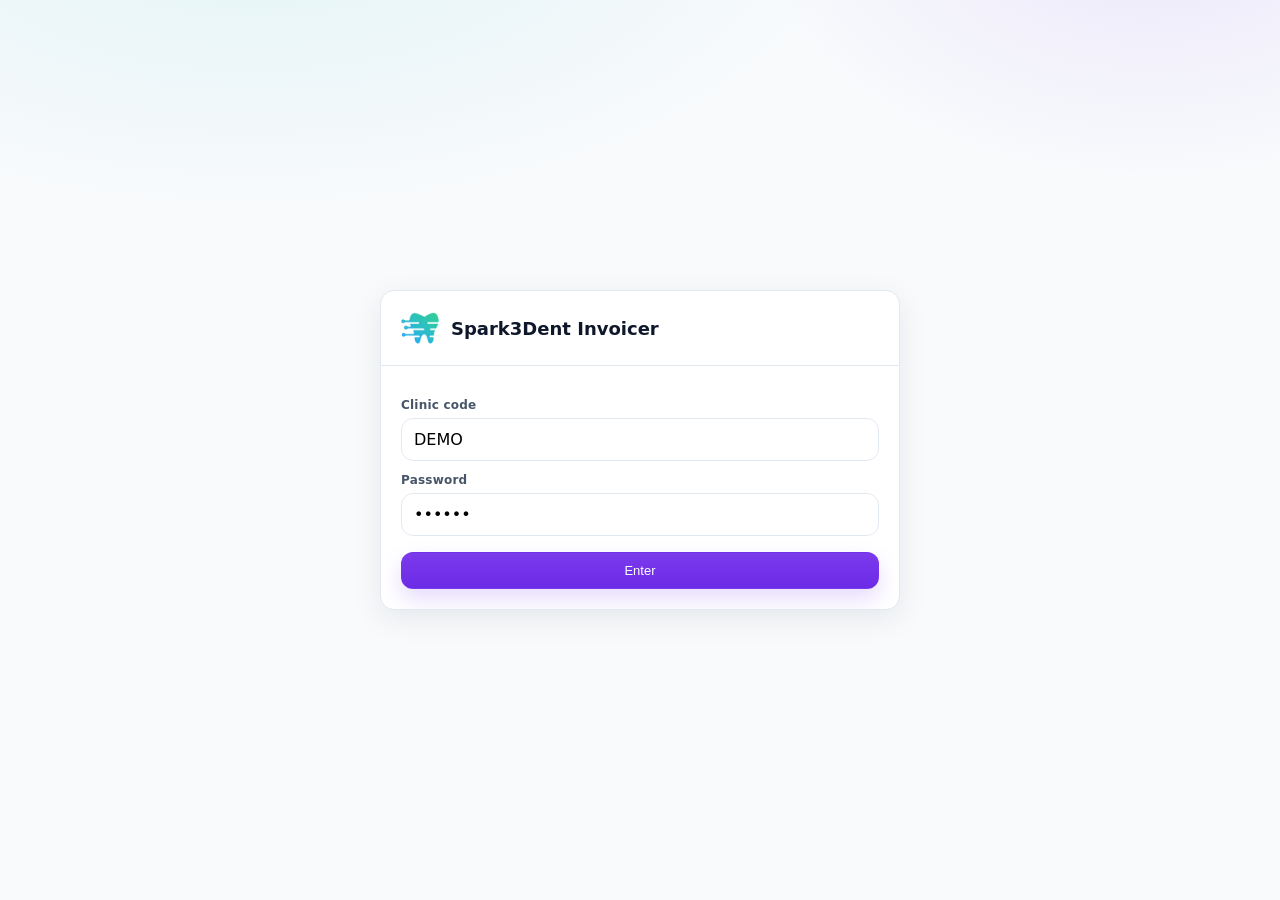
==== commit f29c49db: "Add product navigation login flow" ====
--- a/Web/wwwroot/index.html
+++ b/Web/wwwroot/index.html
@@ -126,6 +126,7 @@
 
     .actions{
       display:flex;
+      align-items:center;
       gap:10px;
     }
 
@@ -901,6 +902,84 @@
       height: 2px;
       background: var(--a2);
     }
+
+    /* App auth and product navigation */
+    .auth-shell{
+      min-height: 100vh;
+      display: grid;
+      place-items: center;
+      padding: 24px;
+    }
+    .auth-card{
+      width: min(100%, 520px);
+      background: var(--panel);
+      border: 1px solid var(--border);
+      border-radius: var(--radius);
+      box-shadow: var(--shadow);
+      overflow: hidden;
+    }
+    .auth-card-head{
+      padding: 18px 20px;
+      border-bottom: 1px solid var(--border);
+      display: flex;
+      align-items: center;
+      gap: 12px;
+    }
+    .auth-card-head img{ width: 38px; height: 38px; border-radius: 10px; object-fit: contain; }
+    .auth-card-body{ padding: 20px; }
+    .auth-card-body label{ display:block; margin: 12px 0 6px; font-size: 12px; font-weight: 800; color: var(--muted); }
+    .auth-card-body input{ width:100%; padding: 11px 12px; border: 1px solid var(--border); border-radius: 12px; font: inherit; }
+    .auth-msg{ margin-top: 12px; padding: 10px 12px; border: 1px solid #fecaca; border-radius: 12px; color: #991b1b; background: #fff1f2; font-size: 13px; }
+    .app.auth-locked .app-header,
+    .app.auth-locked > .container{ display:none; }
+    .app:not(.auth-locked) .auth-shell{ display:none; }
+    .actor-pill{
+      border: 1px solid var(--border);
+      border-radius: 999px;
+      padding: 8px 11px;
+      font-size: 12px;
+      font-weight: 700;
+      color: var(--muted);
+      background: rgba(255,255,255,.85);
+      white-space: nowrap;
+    }
+    .product-switcher-wrap{ position: relative; }
+    .product-switcher-menu{
+      position: absolute;
+      top: 100%;
+      right: 0;
+      margin-top: 6px;
+      min-width: 220px;
+      background: var(--panel);
+      border: 1px solid var(--border);
+      border-radius: var(--radius2);
+      box-shadow: var(--shadow);
+      padding: 6px 0;
+      opacity: 0;
+      pointer-events: none;
+      transform: translateY(-4px);
+      transition: opacity .15s ease, transform .15s ease;
+      z-index: 50;
+    }
+    .product-switcher-wrap.open .product-switcher-menu{
+      opacity: 1;
+      pointer-events: auto;
+      transform: translateY(0);
+    }
+    .product-switcher-item{
+      display: flex;
+      align-items: center;
+      gap: 10px;
+      width: 100%;
+      padding: 10px 14px;
+      color: var(--text);
+      text-decoration: none;
+      font-size: 13px;
+      font-weight: 700;
+      transition: background .15s ease;
+    }
+    .product-switcher-item:hover{ background: rgba(124,58,237,.08); }
+    .product-switcher-item.active{ color: #6d28d9; background: rgba(124,58,237,.08); }
 
     /* Settings dropdown */
     .settings-dropdown-wrap{
@@ -1037,7 +1116,25 @@
   </style>
 </head>
 <body>
-  <div class="app">
+  <div class="app auth-locked" id="appRoot">
+    <section id="invoicerAuthShell" class="auth-shell" aria-label="Invoicer login">
+      <div class="auth-card">
+        <div class="auth-card-head">
+          <img src="images/logo.png" alt="" aria-hidden="true" />
+          <div>
+            <h1 style="margin:0;font-size:18px;">Spark3Dent Invoicer</h1>
+          </div>
+        </div>
+        <div class="auth-card-body">
+          <label for="invoicerLoginClinic">Clinic code</label>
+          <input id="invoicerLoginClinic" value="DEMO" autocomplete="username" />
+          <label for="invoicerLoginPin">Password</label>
+          <input id="invoicerLoginPin" type="password" value="654321" autocomplete="current-password" />
+          <button class="btn primary" id="invoicerLoginBtn" type="button" style="width:100%;margin-top:16px;">Enter</button>
+          <div id="invoicerLoginMsg" class="auth-msg hidden"></div>
+        </div>
+      </div>
+    </section>
     <header class="app-header">
     <div class="topbar">
       <div class="topbar-inner">
@@ -1048,13 +1145,17 @@
           </div>
         </div>
         <div class="actions">
+          <span id="invoicerActor" class="actor-pill hidden"></span>
+          <div class="product-switcher-wrap" id="productSwitcherWrap">
+            <button class="btn icon" id="btnProductSwitcher" title="Продукти" aria-haspopup="true" aria-expanded="false">&#9638;</button>
+            <div class="product-switcher-menu" id="productSwitcherMenu" role="menu">
+              <a href="/orders" class="product-switcher-item" role="menuitem"><span>&#128197;</span><span>Scheduler / Orders</span></a>
+              <a href="/" class="product-switcher-item active" role="menuitem" aria-current="page"><span>&#128179;</span><span>Invoicer</span></a>
+            </div>
+          </div>
           <div class="settings-dropdown-wrap" id="settingsDropdownWrap">
             <button class="btn icon" id="btnTopSettings" title="Настройки" aria-haspopup="true" aria-expanded="false">&#9881;</button>
             <div class="settings-dropdown-menu" id="settingsDropdownMenu" role="menu">
-              <a href="/orders" class="settings-dropdown-item" role="menuitem">
-                <span class="icon">&#128197;</span>
-                <span>Поръчки / график</span>
-              </a>
               <a href="/licenses" class="settings-dropdown-item" role="menuitem">
                 <span class="icon">&#128214;</span>
                 <span>Лицензи</span>
@@ -1065,6 +1166,7 @@
               </button>
             </div>
           </div>
+          <button class="btn" id="invoicerLogoutBtn" type="button">Logout</button>
           <input type="file" id="importFileInput" multiple accept=".pdf,application/pdf" style="display:none;" />
         </div>
       </div>
@@ -1392,6 +1494,7 @@
     let editorMode = "issue";
     let selectedClientNickname = null;
     let correctingInvoiceNumber = null;
+    let appInitialized = false;
 
     const $ = (sel) => document.querySelector(sel);
     const $$ = (sel) => Array.from(document.querySelectorAll(sel));
@@ -1476,6 +1579,52 @@
         clearTimeout(h);
         h = setTimeout(()=> fn(...args), ms);
       };
+    }
+
+    function actorLabel(actor){
+      if(!actor) return "";
+      const role = actor.isTechnician ? "Technician" : "Clinic";
+      return `${actor.clinicName || actor.clinicCode} / ${actor.credentialLabel} (${role})`;
+    }
+
+    async function schedulingJson(url, options = {}){
+      const response = await fetch(url, {
+        headers: { "content-type": "application/json", ...(options.headers || {}) },
+        ...options
+      });
+      const data = await response.json().catch(()=>({}));
+      return { response, data };
+    }
+
+    function showInvoicerLogin(message){
+      $("#appRoot").classList.add("auth-locked");
+      const msg = $("#invoicerLoginMsg");
+      msg.textContent = message || "";
+      msg.classList.toggle("hidden", !message);
+      $("#invoicerLoginBtn").disabled = false;
+      $("#invoicerLoginBtn").textContent = "Enter";
+    }
+
+    async function unlockInvoicer(actor){
+      $("#invoicerLoginBtn").disabled = false;
+      $("#invoicerLoginBtn").textContent = "Enter";
+      $("#invoicerActor").textContent = actorLabel(actor);
+      $("#invoicerActor").classList.remove("hidden");
+      $("#appRoot").classList.remove("auth-locked");
+      if(!appInitialized){
+        appInitialized = true;
+        await init();
+      }
+    }
+
+    async function bootstrapAuth(){
+      const { response, data } = await schedulingJson("/api/scheduling/auth/me");
+      if(!response.ok) return showInvoicerLogin();
+      if(!data.isTechnician){
+        window.location.replace("/orders");
+        return;
+      }
+      await unlockInvoicer(data);
     }
 
     // ---- API ----
@@ -2472,11 +2621,28 @@
     let importAnalyzeResult = null;
     let importSelectedFiles = [];
 
+    function toggleProductSwitcher(){
+      const wrap = $("#productSwitcherWrap");
+      const btn = $("#btnProductSwitcher");
+      wrap.classList.toggle("open");
+      btn.setAttribute("aria-expanded", wrap.classList.contains("open"));
+      closeSettingsDropdown();
+    }
+    function closeProductSwitcher(){
+      $("#productSwitcherWrap").classList.remove("open");
+      $("#btnProductSwitcher").setAttribute("aria-expanded", "false");
+    }
+    $("#btnProductSwitcher").addEventListener("click", (e)=>{
+      e.stopPropagation();
+      toggleProductSwitcher();
+    });
+
     function toggleSettingsDropdown(){
       const wrap = $("#settingsDropdownWrap");
       const btn = $("#btnTopSettings");
       wrap.classList.toggle("open");
       btn.setAttribute("aria-expanded", wrap.classList.contains("open"));
+      closeProductSwitcher();
     }
     function closeSettingsDropdown(){
       $("#settingsDropdownWrap").classList.remove("open");
@@ -2488,9 +2654,13 @@
     });
     document.addEventListener("click", (e)=>{
       if(!e.target.closest("#settingsDropdownWrap")) closeSettingsDropdown();
+      if(!e.target.closest("#productSwitcherWrap")) closeProductSwitcher();
     });
     document.addEventListener("keydown", (e)=>{
-      if(e.key === "Escape") closeSettingsDropdown();
+      if(e.key === "Escape"){
+        closeSettingsDropdown();
+        closeProductSwitcher();
+      }
     });
 
     function showImportModalError(msg){
@@ -2759,7 +2929,45 @@
       selectedInvoiceNumber = invoices[0]?.number ?? null;
     }
 
-    init();
+    $("#invoicerLoginBtn").addEventListener("click", async ()=>{
+      const btn = $("#invoicerLoginBtn");
+      if(btn.disabled) return;
+      const msg = $("#invoicerLoginMsg");
+      btn.disabled = true;
+      btn.textContent = "Signing in…";
+      msg.classList.add("hidden");
+      try{
+        const { response, data } = await schedulingJson("/api/scheduling/auth/login", {
+          method: "POST",
+          body: JSON.stringify({ clinicCode: $("#invoicerLoginClinic").value, pin: $("#invoicerLoginPin").value })
+        });
+        if(!response.ok){
+          showInvoicerLogin(data.error || "Login failed.");
+          return;
+        }
+        if(!data.isTechnician){
+          window.location.replace("/orders");
+          return;
+        }
+        await unlockInvoicer(data);
+      }catch{
+        showInvoicerLogin("Login failed.");
+      }
+    });
+    ["#invoicerLoginClinic", "#invoicerLoginPin"].forEach(sel => {
+      $(sel).addEventListener("keydown", e => {
+        if(e.key === "Enter") $("#invoicerLoginBtn").click();
+      });
+    });
+    $("#invoicerLogoutBtn").addEventListener("click", async ()=>{
+      await schedulingJson("/api/scheduling/auth/logout", { method: "POST", body: "{}" });
+      closeSettingsDropdown();
+      closeProductSwitcher();
+      $("#invoicerActor").classList.add("hidden");
+      showInvoicerLogin();
+    });
+
+    bootstrapAuth();
   </script>
 </body>
 </html>
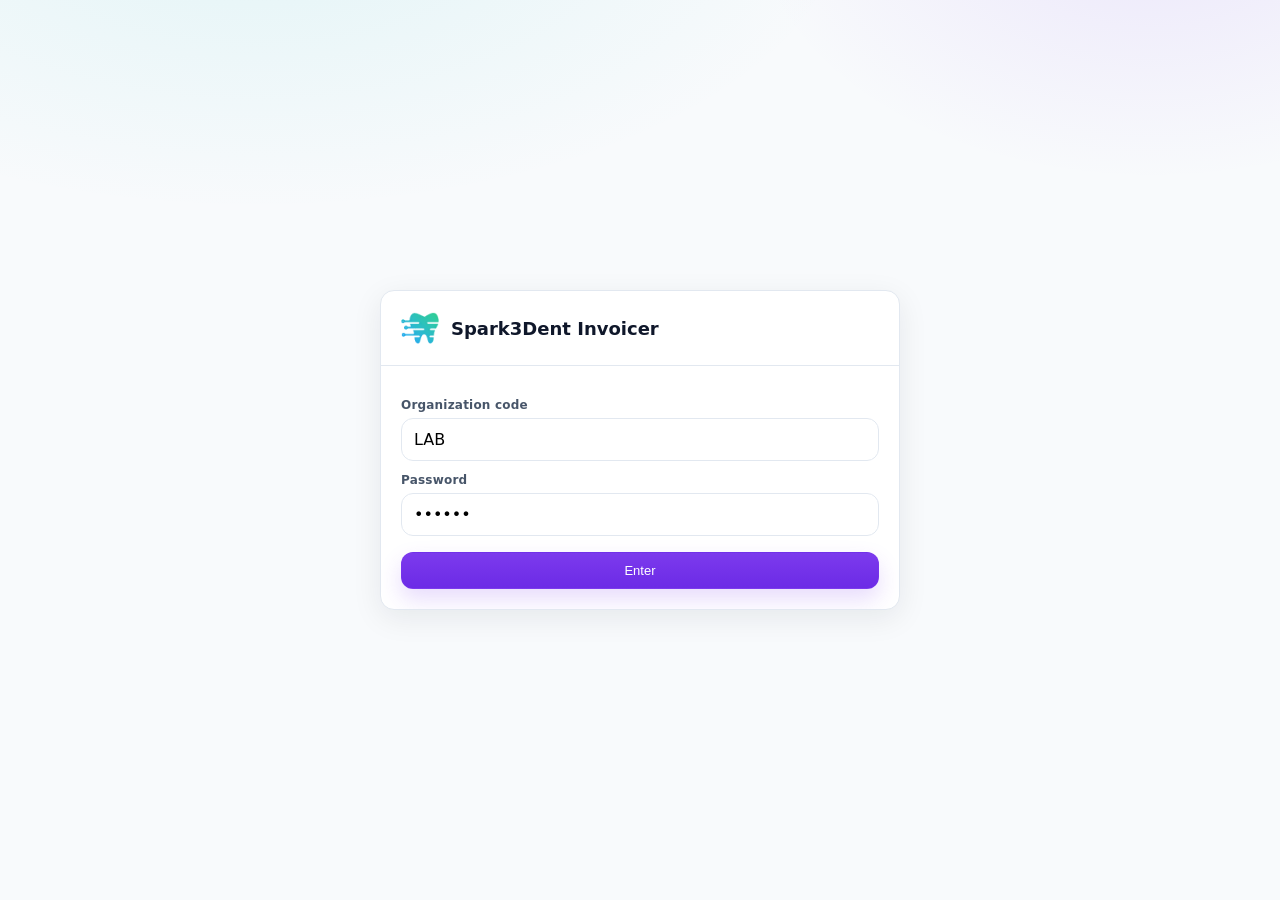
==== commit 0120921d: "Add lab-backed auth and read-only IAM" ====
--- a/Web/wwwroot/index.html
+++ b/Web/wwwroot/index.html
@@ -5,6 +5,7 @@
   <meta name="viewport" content="width=device-width,initial-scale=1" />
   <link rel="icon" type="image/png" href="images/logo.png" />
   <title>Spark3Dent Invoicer</title>
+  <link rel="stylesheet" href="css/app-chrome.css" />
   <style>
     :root{
       --a1:#22c1c3; /* teal */
@@ -59,41 +60,6 @@
       border-bottom: 1px solid rgba(226,232,240,.8);
     }
 
-    .topbar-inner{
-      max-width: 1280px;
-      margin: 0 auto;
-      padding: 14px 18px;
-      display:flex;
-      align-items:center;
-      gap:12px;
-    }
-
-    .brand{
-      display:flex;
-	  flex:auto;
-      align-items:center;
-      gap:10px;
-      min-width: 220px;
-      cursor: pointer;
-    }
-    .logo{
-      width:34px;height:34px;
-      border-radius: 10px;
-      object-fit: contain;
-    }
-    .brand h1{
-      margin:0;
-      font-size: 14px;
-      line-height: 1.2;
-      letter-spacing: .2px;
-    }
-    .sub{
-      display:block;
-      font-size:12px;
-      color: var(--muted2);
-      font-weight: 500;
-    }
-
     .search{
       flex:2;
       display:flex;
@@ -124,16 +90,8 @@
       background: white;
     }
 
-    .actions{
-      display:flex;
-      align-items:center;
-      gap:10px;
-    }
-
     .container{
-      max-width: 1280px;
-      margin:0 auto;
-      padding: 18px;
+      padding-block: 18px;
       width:100%;
     }
 
@@ -868,10 +826,11 @@
     /* Nav tabs */
     .nav-tabs{
       border-bottom: 1px solid rgba(226,232,240,.8);
-      padding: 0 18px;
+      padding-left: var(--app-chrome-pad-x, 18px);
+      padding-right: var(--app-chrome-pad-x, 18px);
     }
     .nav-tabs-inner{
-      max-width: 1280px;
+      max-width: var(--app-content-max, 1280px);
       margin: 0 auto;
       display: flex;
       gap: 0;
@@ -933,54 +892,6 @@
     .app.auth-locked .app-header,
     .app.auth-locked > .container{ display:none; }
     .app:not(.auth-locked) .auth-shell{ display:none; }
-    .actor-pill{
-      border: 1px solid var(--border);
-      border-radius: 999px;
-      padding: 8px 11px;
-      font-size: 12px;
-      font-weight: 700;
-      color: var(--muted);
-      background: rgba(255,255,255,.85);
-      white-space: nowrap;
-    }
-    .product-switcher-wrap{ position: relative; }
-    .product-switcher-menu{
-      position: absolute;
-      top: 100%;
-      right: 0;
-      margin-top: 6px;
-      min-width: 220px;
-      background: var(--panel);
-      border: 1px solid var(--border);
-      border-radius: var(--radius2);
-      box-shadow: var(--shadow);
-      padding: 6px 0;
-      opacity: 0;
-      pointer-events: none;
-      transform: translateY(-4px);
-      transition: opacity .15s ease, transform .15s ease;
-      z-index: 50;
-    }
-    .product-switcher-wrap.open .product-switcher-menu{
-      opacity: 1;
-      pointer-events: auto;
-      transform: translateY(0);
-    }
-    .product-switcher-item{
-      display: flex;
-      align-items: center;
-      gap: 10px;
-      width: 100%;
-      padding: 10px 14px;
-      color: var(--text);
-      text-decoration: none;
-      font-size: 13px;
-      font-weight: 700;
-      transition: background .15s ease;
-    }
-    .product-switcher-item:hover{ background: rgba(124,58,237,.08); }
-    .product-switcher-item.active{ color: #6d28d9; background: rgba(124,58,237,.08); }
-
     /* Settings dropdown */
     .settings-dropdown-wrap{
       position: relative;
@@ -1091,12 +1002,11 @@
     @media (max-width: 1100px){
       .grid-2{ grid-template-columns: 1fr; }
       .editor{ grid-template-columns: 1fr; }
-      .brand{ min-width: 160px; }
       .row{ grid-template-columns: 70px 120px 1fr 64px minmax(90px, auto); }
     }
 
     @media (max-width: 600px){
-      .container{ padding: 12px; }
+      .container{ padding-block: 12px; }
       .row{
         grid-template-columns: 46px minmax(78px, 1fr) auto auto;
         grid-template-areas: "status meta download amount";
@@ -1126,8 +1036,8 @@
           </div>
         </div>
         <div class="auth-card-body">
-          <label for="invoicerLoginClinic">Clinic code</label>
-          <input id="invoicerLoginClinic" value="DEMO" autocomplete="username" />
+          <label for="invoicerLoginClinic">Organization code</label>
+          <input id="invoicerLoginClinic" value="LAB" autocomplete="username" />
           <label for="invoicerLoginPin">Password</label>
           <input id="invoicerLoginPin" type="password" value="654321" autocomplete="current-password" />
           <button class="btn primary" id="invoicerLoginBtn" type="button" style="width:100%;margin-top:16px;">Enter</button>
@@ -1137,22 +1047,8 @@
     </section>
     <header class="app-header">
     <div class="topbar">
-      <div class="topbar-inner">
-        <div class="brand" id="btnBrand" role="button" tabindex="0" title="Обратно към начало">
-          <img src="images/logo.png" alt="" class="logo" aria-hidden="true" />
-          <div>
-            <h1>Spark3Dent Invoicer <span class="sub">Издаване и преглед на фактури, добавяне и редакция на клиенти</span></h1>
-          </div>
-        </div>
-        <div class="actions">
-          <span id="invoicerActor" class="actor-pill hidden"></span>
-          <div class="product-switcher-wrap" id="productSwitcherWrap">
-            <button class="btn icon" id="btnProductSwitcher" title="Продукти" aria-haspopup="true" aria-expanded="false">&#9638;</button>
-            <div class="product-switcher-menu" id="productSwitcherMenu" role="menu">
-              <a href="/orders" class="product-switcher-item" role="menuitem"><span>&#128197;</span><span>Scheduler / Orders</span></a>
-              <a href="/" class="product-switcher-item active" role="menuitem" aria-current="page"><span>&#128179;</span><span>Invoicer</span></a>
-            </div>
-          </div>
+      <div class="topbar-inner" id="appChromeMount">
+        <div data-app-chrome-extra>
           <div class="settings-dropdown-wrap" id="settingsDropdownWrap">
             <button class="btn icon" id="btnTopSettings" title="Настройки" aria-haspopup="true" aria-expanded="false">&#9881;</button>
             <div class="settings-dropdown-menu" id="settingsDropdownMenu" role="menu">
@@ -1166,7 +1062,6 @@
               </button>
             </div>
           </div>
-          <button class="btn" id="invoicerLogoutBtn" type="button">Logout</button>
           <input type="file" id="importFileInput" multiple accept=".pdf,application/pdf" style="display:none;" />
         </div>
       </div>
@@ -1182,7 +1077,7 @@
     </div>
     </header>
 
-    <div class="container">
+    <div class="container app-page">
       <div id="viewDashboard">
         <div class="grid-2">
           <div class="card">
@@ -1485,6 +1380,7 @@
     </div>
   </div>
 
+  <script src="js/app-chrome.js"></script>
   <script>
     // ---- State (loaded from API) ----
     let clients = [];
@@ -1495,6 +1391,7 @@
     let selectedClientNickname = null;
     let correctingInvoiceNumber = null;
     let appInitialized = false;
+    let appChrome;
 
     const $ = (sel) => document.querySelector(sel);
     const $$ = (sel) => Array.from(document.querySelectorAll(sel));
@@ -1581,12 +1478,6 @@
       };
     }
 
-    function actorLabel(actor){
-      if(!actor) return "";
-      const role = actor.isTechnician ? "Technician" : "Clinic";
-      return `${actor.clinicName || actor.clinicCode} / ${actor.credentialLabel} (${role})`;
-    }
-
     async function schedulingJson(url, options = {}){
       const response = await fetch(url, {
         headers: { "content-type": "application/json", ...(options.headers || {}) },
@@ -1598,6 +1489,7 @@
 
     function showInvoicerLogin(message){
       $("#appRoot").classList.add("auth-locked");
+      appChrome?.sync(null);
       const msg = $("#invoicerLoginMsg");
       msg.textContent = message || "";
       msg.classList.toggle("hidden", !message);
@@ -1608,8 +1500,7 @@
     async function unlockInvoicer(actor){
       $("#invoicerLoginBtn").disabled = false;
       $("#invoicerLoginBtn").textContent = "Enter";
-      $("#invoicerActor").textContent = actorLabel(actor);
-      $("#invoicerActor").classList.remove("hidden");
+      appChrome.sync(actor);
       $("#appRoot").classList.remove("auth-locked");
       if(!appInitialized){
         appInitialized = true;
@@ -1620,7 +1511,7 @@
     async function bootstrapAuth(){
       const { response, data } = await schedulingJson("/api/scheduling/auth/me");
       if(!response.ok) return showInvoicerLogin();
-      if(!data.isTechnician){
+      if(!data.isLab){
         window.location.replace("/orders");
         return;
       }
@@ -2033,10 +1924,6 @@
       setView("dashboard");
       toast("Обратно към начало");
     }
-    $("#btnBrand").addEventListener("click", goToDashboard);
-    $("#btnBrand").addEventListener("keydown", (e)=>{
-      if(e.key === "Enter" || e.key === " "){ e.preventDefault(); goToDashboard(); }
-    });
 
     async function performSave(){
       const number = ($("#inputNumber").value || "").trim();
@@ -2621,28 +2508,12 @@
     let importAnalyzeResult = null;
     let importSelectedFiles = [];
 
-    function toggleProductSwitcher(){
-      const wrap = $("#productSwitcherWrap");
-      const btn = $("#btnProductSwitcher");
-      wrap.classList.toggle("open");
-      btn.setAttribute("aria-expanded", wrap.classList.contains("open"));
-      closeSettingsDropdown();
-    }
-    function closeProductSwitcher(){
-      $("#productSwitcherWrap").classList.remove("open");
-      $("#btnProductSwitcher").setAttribute("aria-expanded", "false");
-    }
-    $("#btnProductSwitcher").addEventListener("click", (e)=>{
-      e.stopPropagation();
-      toggleProductSwitcher();
-    });
-
     function toggleSettingsDropdown(){
       const wrap = $("#settingsDropdownWrap");
       const btn = $("#btnTopSettings");
       wrap.classList.toggle("open");
       btn.setAttribute("aria-expanded", wrap.classList.contains("open"));
-      closeProductSwitcher();
+      appChrome.closeMenu();
     }
     function closeSettingsDropdown(){
       $("#settingsDropdownWrap").classList.remove("open");
@@ -2654,13 +2525,9 @@
     });
     document.addEventListener("click", (e)=>{
       if(!e.target.closest("#settingsDropdownWrap")) closeSettingsDropdown();
-      if(!e.target.closest("#productSwitcherWrap")) closeProductSwitcher();
     });
     document.addEventListener("keydown", (e)=>{
-      if(e.key === "Escape"){
-        closeSettingsDropdown();
-        closeProductSwitcher();
-      }
+      if(e.key === "Escape") closeSettingsDropdown();
     });
 
     function showImportModalError(msg){
@@ -2939,13 +2806,13 @@
       try{
         const { response, data } = await schedulingJson("/api/scheduling/auth/login", {
           method: "POST",
-          body: JSON.stringify({ clinicCode: $("#invoicerLoginClinic").value, pin: $("#invoicerLoginPin").value })
+          body: JSON.stringify({ organizationCode: $("#invoicerLoginClinic").value, pin: $("#invoicerLoginPin").value })
         });
         if(!response.ok){
           showInvoicerLogin(data.error || "Login failed.");
           return;
         }
-        if(!data.isTechnician){
+        if(!data.isLab){
           window.location.replace("/orders");
           return;
         }
@@ -2959,11 +2826,18 @@
         if(e.key === "Enter") $("#invoicerLoginBtn").click();
       });
     });
-    $("#invoicerLogoutBtn").addEventListener("click", async ()=>{
+    appChrome = AppChrome.mount(document.getElementById("appChromeMount"), {
+      product: "invoicer",
+      logoSrc: "images/logo.png",
+      brandClick: goToDashboard,
+      brandTitle: "Обратно към начало",
+      menuButtonClass: "btn icon",
+      hideMenuWhenSignedOut: false
+    });
+    appChrome.onMenuOpen(() => closeSettingsDropdown());
+    appChrome.onLogout(async () => {
       await schedulingJson("/api/scheduling/auth/logout", { method: "POST", body: "{}" });
       closeSettingsDropdown();
-      closeProductSwitcher();
-      $("#invoicerActor").classList.add("hidden");
       showInvoicerLogin();
     });
 
--- a/Web/wwwroot/css/app-chrome.css
+++ b/Web/wwwroot/css/app-chrome.css
@@ -0,0 +1,181 @@
+:root{
+  --app-content-max: 1280px;
+  --app-chrome-pad-x: 18px;
+  --app-chrome-pad-y: 16px;
+}
+.app-chrome-host{
+  max-width: var(--app-content-max);
+  margin: 0 auto;
+  padding: var(--app-chrome-pad-y) var(--app-chrome-pad-x);
+  display: flex;
+  align-items: center;
+}
+.app-page{
+  box-sizing: border-box;
+  max-width: var(--app-content-max);
+  margin-left: auto;
+  margin-right: auto;
+  padding-left: var(--app-chrome-pad-x);
+  padding-right: var(--app-chrome-pad-x);
+  width: 100%;
+}
+.app-chrome{
+  display: flex;
+  align-items: center;
+  gap: 12px;
+  width: 100%;
+  min-width: 0;
+  flex-wrap: nowrap;
+}
+.app-chrome-brand{
+  display: flex;
+  align-items: center;
+  gap: 10px;
+  min-width: 0;
+  flex: 0 0 auto;
+  position: relative;
+  z-index: 1;
+  text-decoration: none;
+  color: inherit;
+}
+button.app-chrome-brand{
+  margin: 0;
+  padding: 0;
+  border: 0;
+  background: transparent;
+  font: inherit;
+  text-align: left;
+  -webkit-appearance: none;
+  appearance: none;
+}
+.app-chrome-brand.clickable{
+  cursor: pointer;
+}
+.app-chrome-brand.clickable:hover{
+  opacity: .88;
+}
+.app-chrome-logo{
+  width: 34px;
+  height: 34px;
+  border-radius: 10px;
+  object-fit: contain;
+  flex-shrink: 0;
+}
+.app-chrome-brand-text{
+  min-width: 0;
+  overflow: hidden;
+}
+.app-chrome-name,
+.app-chrome-product{
+  overflow: hidden;
+  text-overflow: ellipsis;
+  white-space: nowrap;
+}
+.app-chrome-name{
+  font-size: 14px;
+  font-weight: 900;
+  line-height: 1.2;
+  letter-spacing: .2px;
+}
+.app-chrome-product{
+  display: block;
+  font-size: 12px;
+  font-weight: 500;
+  color: var(--muted2, var(--muted));
+  line-height: 1.2;
+}
+.app-chrome-actions{
+  display: flex;
+  align-items: center;
+  gap: 10px;
+  flex: 0 0 auto;
+  flex-shrink: 0;
+  margin-left: auto;
+}
+.app-chrome-extra{
+  display: flex;
+  align-items: center;
+  gap: 10px;
+}
+.app-menu-account{
+  padding: 6px 14px 4px;
+}
+.app-menu-account-label{
+  font-size: 10px;
+  font-weight: 800;
+  text-transform: uppercase;
+  letter-spacing: .06em;
+  color: var(--muted2, var(--muted));
+  opacity: .65;
+  line-height: 1.2;
+  margin-bottom: 3px;
+}
+.app-menu-actor{
+  font-size: 12px;
+  font-weight: 700;
+  color: var(--muted);
+  line-height: 1.35;
+  white-space: nowrap;
+  overflow: hidden;
+  text-overflow: ellipsis;
+}
+.app-menu-wrap{
+  position: relative;
+}
+.app-menu{
+  position: absolute;
+  top: 100%;
+  right: 0;
+  margin-top: 6px;
+  min-width: 220px;
+  background: var(--panel);
+  border: 1px solid var(--border);
+  border-radius: var(--radius2, 12px);
+  box-shadow: var(--shadow);
+  padding: 6px 0;
+  opacity: 0;
+  pointer-events: none;
+  transform: translateY(-4px);
+  transition: opacity .15s ease, transform .15s ease;
+  z-index: 50;
+}
+.app-menu-wrap.open .app-menu{
+  opacity: 1;
+  pointer-events: auto;
+  transform: translateY(0);
+}
+.app-menu-item{
+  display: flex;
+  align-items: center;
+  gap: 10px;
+  width: 100%;
+  padding: 10px 14px;
+  border: none;
+  background: transparent;
+  color: var(--text);
+  text-decoration: none;
+  font: inherit;
+  font-size: 13px;
+  font-weight: 700;
+  text-align: left;
+  cursor: pointer;
+  transition: background .15s ease;
+}
+.app-menu-item:hover{
+  background: rgba(124,58,237,.08);
+}
+.app-menu-item.active{
+  color: #6d28d9;
+  background: rgba(124,58,237,.08);
+}
+.app-menu-divider{
+  height: 1px;
+  margin: 6px 0;
+  background: var(--border);
+}
+.app-menu-logout{
+  color: #991b1b;
+}
+.app-menu-logout:hover{
+  background: rgba(239,68,68,.08);
+}
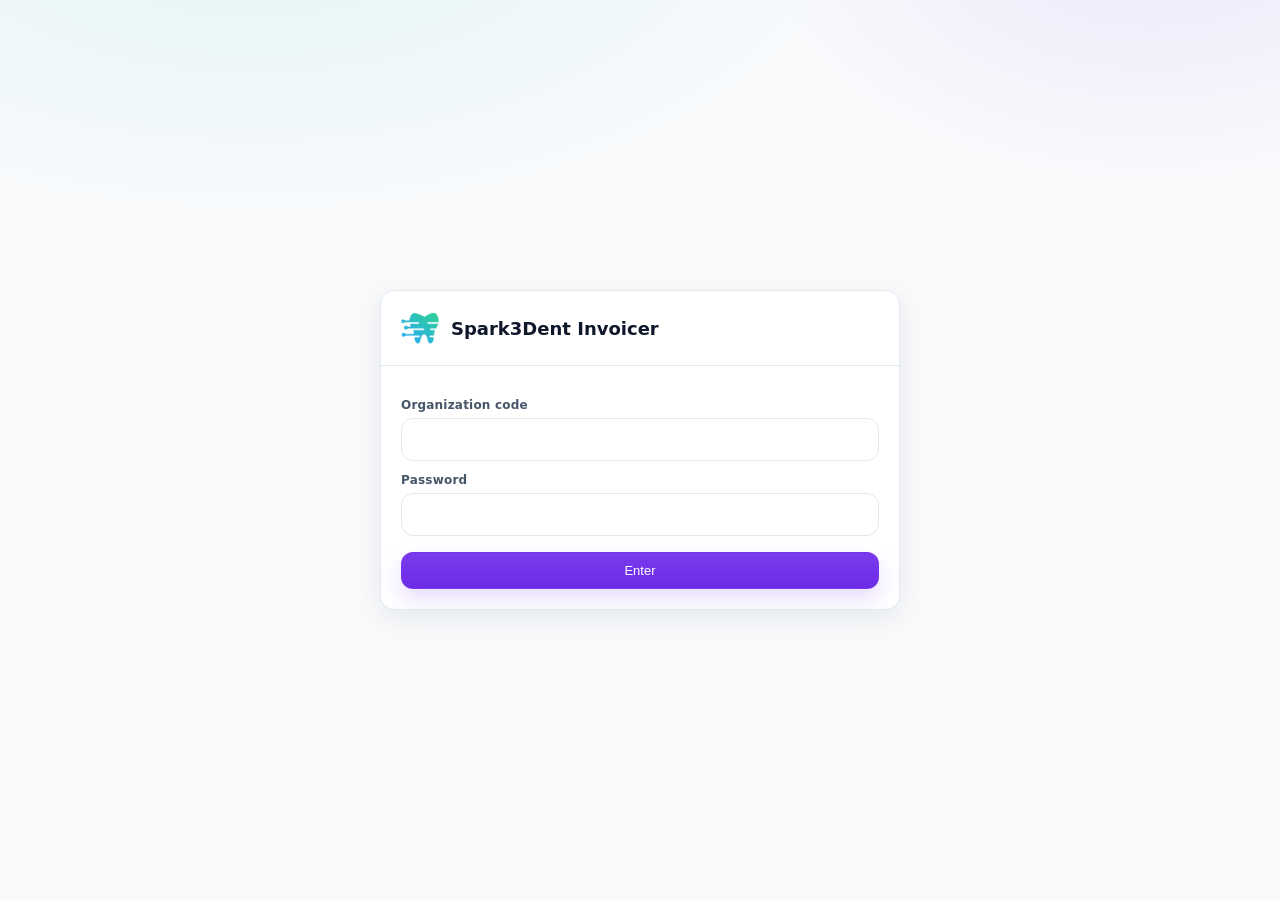
==== commit 0b6b53b6: "Remove prefilled demo credentials from login screens. Users should enter organization code and passw" ====
--- a/Web/wwwroot/index.html
+++ b/Web/wwwroot/index.html
@@ -1037,9 +1037,9 @@
         </div>
         <div class="auth-card-body">
           <label for="invoicerLoginClinic">Organization code</label>
-          <input id="invoicerLoginClinic" value="LAB" autocomplete="username" />
+          <input id="invoicerLoginClinic" autocomplete="username" />
           <label for="invoicerLoginPin">Password</label>
-          <input id="invoicerLoginPin" type="password" value="654321" autocomplete="current-password" />
+          <input id="invoicerLoginPin" type="password" autocomplete="current-password" />
           <button class="btn primary" id="invoicerLoginBtn" type="button" style="width:100%;margin-top:16px;">Enter</button>
           <div id="invoicerLoginMsg" class="auth-msg hidden"></div>
         </div>
